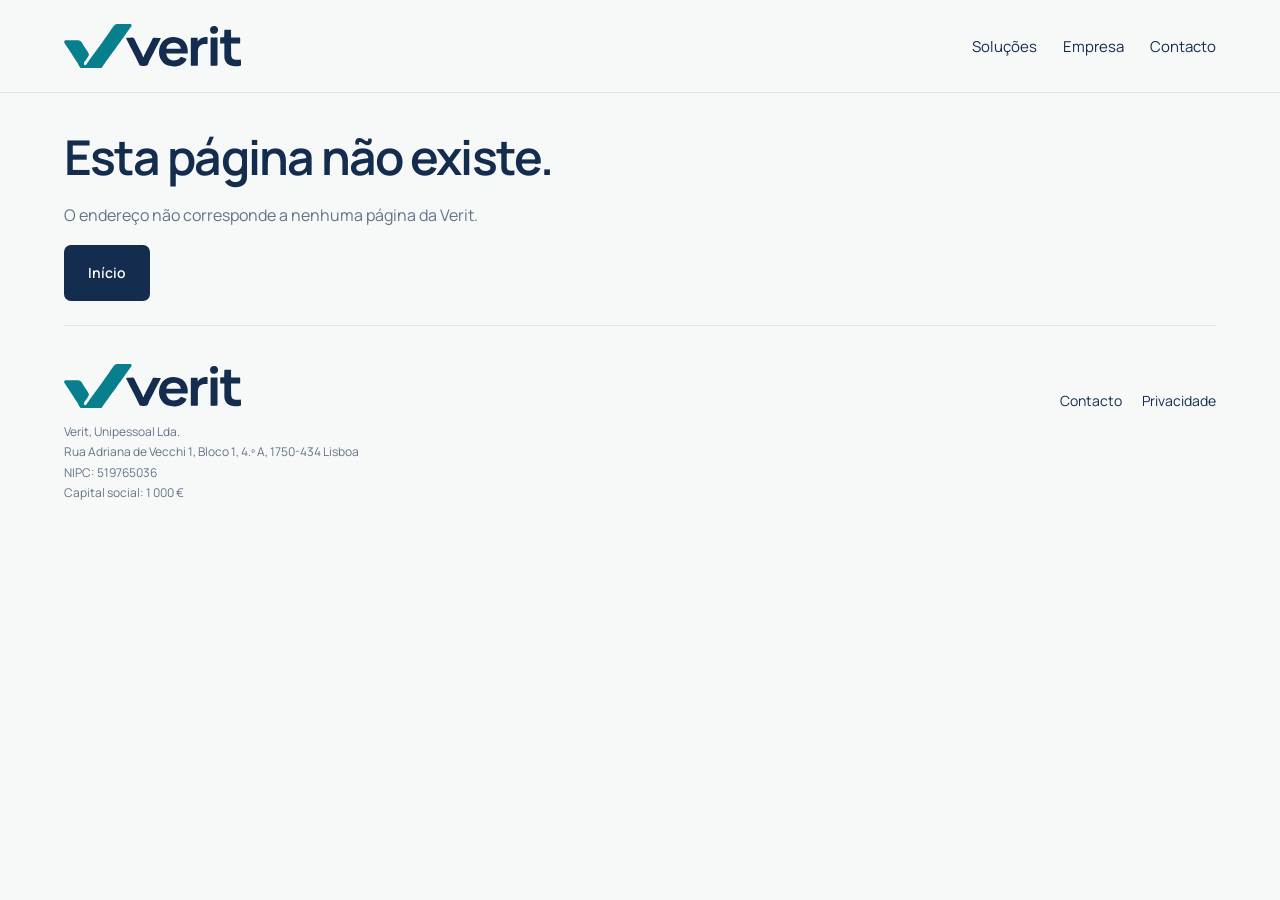
==== 404/index.html @ fc1a677f "Independência: sem «sempre» Co-authored-by: Cursor <cursoragent@cursor.com>" ====
<!DOCTYPE html><html lang="pt-PT"><head><meta charSet="utf-8"/><meta name="viewport" content="width=device-width, initial-scale=1"/><link rel="preload" href="/brand/verit-horizontal.svg" as="image"/><link rel="stylesheet" href="/_next/static/chunks/0a1lt8kpye5p0.css" data-precedence="next"/><link rel="preload" as="script" fetchPriority="low" href="/_next/static/chunks/3hb8srup5625a.js"/><script src="/_next/static/chunks/43xzl1lfhf0kw.js" async=""></script><script src="/_next/static/chunks/3ka5mp7tlshkb.js" async=""></script><script src="/_next/static/chunks/turbopack-2u1d16houkiyo.js" async=""></script><script src="/_next/static/chunks/3rfi-3zkhb03a.js" async=""></script><meta name="robots" content="noindex"/><meta name="theme-color" content="#F7F9F8"/><title>Verit — Informação laboral, analisada com rigor</title><meta name="description" content="A Verit desenvolve software que analisa planeamentos, tempos de trabalho e remunerações à luz das regras aplicáveis, com a referência de cada verificação."/><link rel="icon" href="/icon.svg?icon.2-k_0nrg1xyh2.svg" sizes="any" type="image/svg+xml"/><script src="/_next/static/chunks/0cz1d0mv5g_q7.js" noModule=""></script></head><body><div hidden=""><!--$--><!--/$--></div><a class="skip" href="#conteudo">Saltar para o conteúdo</a><div class="topbar"><div class="wrap"><header class="nav"><a class="logo" href="/" aria-label="Verit início"><img src="/brand/verit-horizontal.svg" alt="" width="795" height="198"/></a><nav class="links" aria-label="Principal"><a href="/aviacao">Soluções</a><a href="/empresa">Empresa</a><a href="/empresa#contacto">Contacto</a></nav></header></div></div><main class="site" id="conteudo" tabindex="-1"><div class="wrap"><div class="page-intro"><h1>Esta página não existe.</h1><p class="muted">O endereço não corresponde a nenhuma página da Verit.</p><p><a class="btn" href="/">Início</a></p></div></div></main><div class="wrap"><footer class="footer"><div class="foottop"><a class="logo" href="/" aria-label="Verit início"><img src="/brand/verit-horizontal.svg" alt="" width="795" height="198"/></a><nav class="footlinks" aria-label="No fim da página"><a href="/empresa#contacto">Contacto</a><a href="/privacidade">Privacidade</a></nav></div><div class="footlegal"><p>Verit, Unipessoal Lda.</p><p>Rua Adriana de Vecchi 1, Bloco 1, 4.º A, 1750-434 Lisboa</p><p>NIPC: 519765036</p><p>Capital social: 1 000 €</p></div></footer></div><!--$--><!--/$--><script id="_R_">(globalThis["TURBOPACK"] || (globalThis["TURBOPACK"] = [])).push({"otherChunks":["static/chunks/3hb8srup5625a.js","static/chunks/43xzl1lfhf0kw.js","static/chunks/3ka5mp7tlshkb.js"],"runtimeModuleIds":[80419]});</script><script src="/_next/static/chunks/3hb8srup5625a.js" async=""></script><script>(self.__next_f=self.__next_f||[]).push([0])</script><script>self.__next_f.push([1,"1:\"$Sreact.fragment\"\n2:\"/_next/static/chunks/3rfi-3zkhb03a.js\"\n3:I[53833,[\"$2\"],\"default\"]\n4:I[28911,[\"$2\"],\"default\"]\nd:\"ViewportBoundary\"\ne:I[75101,[\"$2\"],\"$d\"]\n10:\"MetadataBoundary\"\n11:I[75101,[\"$2\"],\"$10\"]\n12:\"$Sreact.suspense\"\n14:I[36074,[\"$2\"],\"default\",1]\n:HL[\"/_next/static/chunks/0a1lt8kpye5p0.css\",\"style\"]\n:HL[\"/brand/verit-horizontal.svg\",\"image\"]\n6:X\n7:[[\"children\",{\"s\":\"__PAGE__\",\"h\":512,\"d\":{\"r\":[\"$\",\"$1\",\"c\",{\"children\":[[[\"$\",\"a\",null,{\"className\":\"skip\",\"href\":\"#conteudo\",\"children\":\"Saltar para o conteúdo\"}],[\"$\",\"div\",null,{\"className\":\"topbar\",\"children\":[\"$\",\"div\",null,{\"className\":\"wrap\",\"children\":[\"$\",\"header\",null,{\"className\":\"nav\",\"children\":[[\"$\",\"a\",null,{\"className\":\"logo\",\"href\":\"/\",\"aria-label\":\"Verit início\",\"children\":[\"$\",\"img\",null,{\"src\":\"/brand/verit-horizontal.svg\",\"alt\":\"\",\"width\":795,\"height\":198}]}],[\"$\",\"nav\",null,{\"className\":\"links\",\"aria-label\":\"Principal\",\"children\":[[\"$\",\"a\",\"/aviacao\",{\"href\":\"/aviacao\",\"aria-current\":\"$undefined\",\"children\":\"Soluções\"}],[\"$\",\"a\",\"/empresa\",{\"href\":\"/empresa\",\"aria-current\":\"$undefined\",\"children\":\"Empresa\"}],[\"$\",\"a\",\"/empresa#contacto\",{\"href\":\"/empresa#contacto\",\"aria-current\":\"$undefined\",\"children\":\"Contacto\"}]]}]]}]}]}],[\"$\",\"main\",null,{\"className\":\"site\",\"id\":\"conteudo\",\"tabIndex\":-1,\"children\":[\"$\",\"div\",null,{\"className\":\"wrap\",\"children\":[\"$\",\"div\",null,{\"className\":\"page-intro\",\"children\":[[\"$\",\"h1\",null,{\"children\":\"Esta página não existe.\"}],[\"$\",\"p\",null,{\"className\":\"muted\",\"children\":\"O endereço não corresponde a nenhuma página da Verit.\"}],[\"$\",\"p\",null,{\"children\":[\"$\",\"a\",null,{\"className\":\"btn\",\"href\":\"/\",\"children\":\"Início\"}]}]]}]}]}],[\"$\",\"div\",null,{\"className\":\"wrap\",\"children\":[\"$\",\"footer\",null,{\"className\":\"footer\",\"children\":[[\"$\",\"div\",null,{\"className\":\"foottop\",\"children\":[[\"$\",\"a\",null,{\"className\":\"logo\",\"href\":\"/\",\"aria-label\":\"Verit início\",\"children\":[\"$\",\"img\",null,{\"src\":\"/brand/verit-horizontal.svg\",\"alt\":\"\",\"width\":795,\"height\":198}]}],[\"$\",\"nav\",null,{\"className\":\"footlinks\",\"aria-label\":\"No fim da página\",\"children\":[[\"$\",\"a\",\"/empresa#contacto\",{\"href\":\"/empresa#contacto\",\"children\":\"Contacto\"}],[\"$\",\"a\",\"/privacidade\",{\"href\":\"/privacidade\",\"children\":\"Privacidade\"}]]}]]}],[\"$\",\"div\",null,{\"className\":\"footlegal\",\"children\":[\"$L8\",\"$L9\",\"$La\",\"$Lb\"]}]]}]}]],null,\"$Lc\"]}],\"p\":false,\"v\":null}}]]\n5:[[\"children\",{\"s\":\"/_not-found\",\"h\":512,\"d\":{\"r\":[\"$\",\"$1\",\"c\",{\"children\":[null,[\"$\",\"$L3\",null,{\"parallelRouterKey\":\"children\",\"error\":\"$undefined\",\"errorStyles\":\"$undefined\",\"errorScripts\":\"$undefined\",\"template\":[\"$\",\"$L4\",null,{}],\"templateStyles\":\"$undefined\",\"templateScripts\":\"$undefined\",\"notFound\":\"$undefined\",\"forbidden\":\"$undefined\",\"unauthorized\":\"$undefined\"}]]}],\"p\":false,\"v\":\"$6\"},\"c\":\"$Q7\"}]]\n0:{\"P\":null,\"c\":[\"\",\"_not-found\",\"\"],\"q\":\"\",\"i\":false,\"t\":{\"t\":{\"s\":\"\",\"h\":528,\"d\":{\"r\":[\"$\",\"$1\",\"c\",{\"children\":[[[\"$\",\"link\",\"0\",{\"rel\":\"stylesheet\",\"href\":\"/_next/static/chunks/0a1lt8kpye5p0.css\",\"precedence\":\"next\",\"crossOrigin\":\"$undefined\",\"nonce\":\"$undefined\"}],[\"$\",\"script\",\"script-0\",{\"src\":\"/_next/static/chunks/3rfi-3zkhb03a.js\",\"async\":true,\"nonce\":\"$undefined\"}]],[\"$\",\"html\",null,{\"lang\":\"pt-PT\",\"children\":[\"$\",\"body\",null,{\"children\":[\"$\",\"$L3\",null,{\"parallelRouterKey\":\"children\",\"error\":\"$undefined\",\"errorStyles\":\"$undefined\",\"errorScripts\":\"$undefined\",\"template\":[\"$\",\"$L4\",null,{}],\"templateStyles\":\"$undefined\",\"templateScripts\":\"$undefined\",\"notFound\":[[[\"$\",\"a\",null,{\"className\":\"skip\",\"href\":\"#conteudo\",\"children\":\"Saltar para o conteúdo\"}],[\"$\",\"div\",null,{\"className\":\"topbar\",\"children\":[\"$\",\"div\",null,{\"className\":\"wrap\",\"children\":[\"$\",\"header\",null,{\"className\":\"nav\",\"children\":[[\"$\",\"a\",null,{\"className\":\"logo\",\"href\":\"/\",\"aria-label\":\"Verit início\",\"children\":[\"$\",\"img\",null,{\"src\":\"/brand/verit-horizontal.svg\",\"alt\":\"\",\"width\":795,\"height\":198}]}],[\"$\",\"nav\",null,{\"className\":\"links\",\"aria-label\":\"Principal\",\"children\":[[\"$\",\"a\",\"/aviacao\",{\"href\":\"/aviacao\",\"aria-current\":\"$undefined\",\"children\":\"Soluções\"}],[\"$\",\"a\",\"/empresa\",{\"href\":\"/empresa\",\"aria-current\":\"$undefined\",\"children\":\"Empresa\"}],[\"$\",\"a\",\"/empresa#contacto\",{\"href\":\"/empresa#contacto\",\"aria-current\":\"$undefined\",\"children\":\"Contacto\"}]]}]]}]}]}],[\"$\",\"main\",null,{\"className\":\"site\",\"id\":\"conteudo\",\"tabIndex\":-1,\"children\":[\"$\",\"div\",null,{\"className\":\"wrap\",\"children\":[\"$\",\"div\",null,{\"className\":\"page-intro\",\"children\":[[\"$\",\"h1\",null,{\"children\":\"Esta página não existe.\"}],[\"$\",\"p\",null,{\"className\":\"muted\",\"children\":\"O endereço não corresponde a nenhuma página da Verit.\"}],[\"$\",\"p\",null,{\"children\":[\"$\",\"a\",null,{\"className\":\"btn\",\"href\":\"/\",\"children\":\"Início\"}]}]]}]}]}],[\"$\",\"div\",null,{\"className\":\"wrap\",\"children\":[\"$\",\"footer\",null,{\"className\":\"footer\",\"children\":[[\"$\",\"div\",null,{\"className\":\"foottop\",\"children\":[[\"$\",\"a\",null,{\"className\":\"logo\",\"href\":\"/\",\"aria-label\":\"Verit início\",\"children\":[\"$\",\"img\",null,{\"src\":\"/brand/verit-horizontal.svg\",\"alt\":\"\",\"width\":795,\"height\":198}]}],[\"$\",\"nav\",null,{\"className\":\"footlinks\",\"aria-label\":\"No fim da página\",\"children\":[[\"$\",\"a\",\"/empresa#contacto\",{\"href\":\"/empresa#contacto\",\"children\":\"Contacto\"}],[\"$\",\"a\",\"/privacidade\",{\"href\":\"/privacidade\",\"children\":\"Privacidade\"}]]}]]}],[\"$\",\"div\",null,{\"className\":\"footlegal\",\"children\":[[\"$\",\"p\",\"Verit, Unipessoal Lda.\",{\"children\":\"Verit, Unipessoal Lda.\"}],[\"$\",\"p\",\"Rua Adriana de Vecchi 1, Bloco 1, 4.º A, 1750-434 Lisboa\",{\"children\":\"Rua Adriana de Vecchi 1, Bloco 1, 4.º A, 1750-434 Lisboa\"}],[\"$\",\"p\",\"NIPC: 519765036\",{\"children\":\"NIPC: 519765036\"}],[\"$\",\"p\",\"Capital social: 1 000 €\",{\"children\":\"Capital social: 1 000 €\"}]]}]]}]}]],[]],\"forbidden\":\"$undefined\",\"unauthorized\":\"$undefined\"}]}]}]]}],\"p\":false,\"v\":null},\"c\":\"$Q5\"},\"h\":{\"r\":[\"$\",\"$1\",\"h\",{\"children\":[[\"$\",\"meta\",null,{\"name\":\"robots\",\"content\":\"noindex\"}],[\"$\",\"$Le\",null,{\"children\":\"$Lf\"}],[\"$\",\"$L11\",null,{\"children\":[[\"$\",\"div\",null,{\"hidden\":true,\"children\":[\"$\",\"$12\",null,{\"name\":\"Next.Metadata\",\"children\":\"$L13\"}]}],null]}],null]}],\"p\":false,\"v\":null}},\"m\":\"$undefined\",\"G\":[\"$14\",[[\"$\",\"link\",\"0\",{\"rel\":\"stylesheet\",\"href\":\"/_next/static/chunks/0a1lt8kpye5p0.css\",\"precedence\":\"next\",\"crossOrigin\":\"$undefined\",\"nonce\":\"$undefined\"}]]],\"S\":true,\"r\":\"$undefined\",\"s\":\"$undefined\",\"a\":\"$undefined\",\"l\":\"$undefined\",\"p\":\"$undefined\",\"d\":\"$undefined\",\"b\":\"9ZPC-E2TnrSd8UQCEp_gP\"}\n15:I[75101,[\"$2\"],\"OutletBoundary\"]\n6:C\n8:[\"$\",\"p\",\"Verit, Unipessoal Lda.\",{\"children\":\"Verit, Unipessoal Lda.\"}]\n9:[\"$\",\"p\",\"Rua Adriana de Vecchi 1, Bloco 1, 4.º A, 1750-434 Lisboa\",{\"children\":\"Rua Adriana de Vecchi 1, Bloco 1, 4.º A, 1750-434 Lisboa\"}]\na:[\"$\",\"p\",\"NIPC: 519765036\",{\"children\":\"NIPC: 519765036\"}]\nb:[\"$\",\"p\",\"Capital social: 1 000 €\",{\"children\":\"Capital social: 1 000 €\"}]\nc:[\"$\",\"$L15\",null,{\"children\":[\"$\",\"$12\",null,{\"name\":\"Next.MetadataOutlet\",\"children\":\"$@16\"}]}]\nf:[[\"$\",\"meta\",\"0\",{\"charSet\":\"utf-8\"}],[\"$\",\"meta\",\"1\",{\"name\":\"viewport\",\"content\":\"width=device-width, initial-scale=1\"}],[\"$\",\"meta\",\"2\",{\"name\":\"theme-color\",\"content\":\"#F7F9F8\"}]]\n17:I[92898,[\"$2\"],\"IconMark\"]\n13:[[\"$\",\"title\",\"0\",{\"children\":\"Verit — Informação laboral, analisada com rigor\"}],[\"$\",\"meta\",\"1\",{\"name\":\"description\",\"content\":\"A Verit desenvolve software que analisa planeamentos, tempos de trabalho e remunerações à luz das regras aplicáveis, com a referência de cada verificação.\"}],[\"$\",\"link\",\"2\",{\"rel\":\"icon\",\"href\":\"/icon.svg?icon.2-k_0nrg1xyh2.svg\",\"sizes\":\"any\",\"type\":\"image/svg+xml\"}],[\"$\",\"$L17\",\"3\",{}]]\n16:null\n"])</script></body></html>
---- _next/static/chunks/0a1lt8kpye5p0.css ----
@font-face{font-family:Manrope;src:url(/fonts/Manrope-Variable.ttf)format("truetype");font-weight:200 800;font-display:swap}:root{--navy:#142d4e;--teal:#087f8c;--paper:#f7f9f8;--mint:#ddf3eb;--line:#dce4e7;--muted:#637386}*{box-sizing:border-box}html{scroll-behavior:smooth;--lightningcss-light:initial;--lightningcss-dark: ;color-scheme:light;overflow-x:clip}body{background:var(--paper);width:100%;max-width:100%;color:var(--navy);font-synthesis:none;-webkit-font-smoothing:antialiased;margin:0;font-family:Manrope,Arial,Helvetica,sans-serif;overflow-x:clip}button,input,select{font:inherit}a{color:inherit;text-decoration:none}button,a,input,select{outline-offset:5px}button{cursor:pointer}button:focus-visible,a:focus-visible{outline:3px solid var(--teal)}.wrap{max-width:1240px;margin:auto;padding:0 44px}.nav{border-bottom:1px solid var(--line);justify-content:space-between;align-items:center;gap:24px;height:92px;display:flex}.logo{align-items:center;gap:7px;min-width:0;max-width:180px;line-height:0;display:inline-flex}.logo img{width:177px;max-width:100%;height:44px;display:block}.links{flex-wrap:wrap;align-items:center;gap:26px;font-size:13px;display:flex}.links a{align-items:center;min-height:44px;display:inline-flex}.btn{background:var(--teal);color:#fff;border:1px solid #0000;border-radius:7px;justify-content:center;align-items:center;gap:16px;padding:15px 23px;font-size:14px;font-weight:600;display:inline-flex}h1{letter-spacing:-5px;margin:27px 0;font-size:clamp(52px,6.8vw,88px);font-weight:650;line-height:1.01}h2{letter-spacing:-2px;margin:18px 0 25px;font-size:clamp(33px,4vw,52px);line-height:1.1}h3{letter-spacing:-.6px;font-size:23px}p{font-size:16px;line-height:1.7}.muted{color:var(--muted)}.hero{grid-template-columns:1.05fr 1fr;align-items:center;gap:64px;padding:76px 0 70px;display:grid}.hero p{max-width:470px;font-size:18px}.hero h1 em{color:var(--teal);font-style:normal}.small{font-size:12px;line-height:1.6}.hero-art{background:#e6eeed;border-radius:16px;justify-content:center;align-items:center;min-height:0;padding:36px 28px;display:flex;position:relative;overflow:hidden}.hero-mark{min-height:440px}.hero-mark .giant-v{opacity:1;width:100%;left:0;right:0}.giant-v{opacity:.9;pointer-events:none;background:#b8dcd7;width:86%;height:100%;position:absolute;top:0;right:-6%;-webkit-mask-image:url(/brand/verit-v.svg);mask-image:url(/brand/verit-v.svg);-webkit-mask-position:50%;mask-position:50%;-webkit-mask-size:contain;mask-size:contain;-webkit-mask-repeat:no-repeat;mask-repeat:no-repeat;-webkit-mask-source-type:alpha;mask-mode:alpha}.analysis-card{background:#fff;border-radius:14px;width:100%;padding:26px;position:relative;box-shadow:0 22px 45px #142d4e14}.hero .analysis-card p{max-width:none;font-size:16px}.hero .analysis-card p.small{font-size:12px}.row{justify-content:space-between;align-items:center;gap:16px;display:flex}.tag{background:var(--mint);color:#17604e;border-radius:5px;padding:7px 9px;font-size:11px;display:inline-flex}.tag.neutral{color:var(--muted);background:#eef1f6}section{padding:86px 0}section p{max-width:42rem}section p a{color:var(--teal);text-underline-offset:3px;text-decoration:underline}section h3{margin:48px 0 12px}.analysis-card.example{max-width:34rem;margin:28px 0 8px}.rules{border-top:1px solid var(--line);max-width:46rem;margin:8px 0 0;padding:0;list-style:none}.rules li{border-bottom:1px solid var(--line);flex-wrap:wrap;justify-content:space-between;align-items:baseline;gap:12px 24px;padding:14px 0;font-size:15px;line-height:1.5;display:flex}.rules li span:first-child{flex:1}.rules li .clause{color:var(--teal);white-space:nowrap;font-weight:700}.footer{border-top:1px solid var(--line);padding:38px 0}.footer p{max-width:22rem}.footlegal{margin-top:14px}.footer .footlegal p{max-width:none;color:var(--muted);margin:0;font-size:12px;line-height:1.7}.foottop{justify-content:space-between;align-items:flex-end;gap:20px;display:flex}.footlinks{flex-wrap:wrap;justify-content:flex-end;gap:20px;font-size:14px;line-height:1;display:flex}.footlinks a{align-items:flex-end;min-height:44px;display:inline-flex}.page-intro{max-width:800px;padding:64px 0 26px}.page-intro h1{font-size:64px}@media (max-width:900px){.wrap{padding:0 23px}.links{justify-content:flex-end;gap:14px}.hero{grid-template-columns:1fr;gap:30px;padding-top:46px}h1{letter-spacing:-3px}.hero-art{min-height:0}.page-intro h1{font-size:50px}section{padding:54px 0}.nav{flex-wrap:wrap;height:auto;min-height:78px;padding-block:12px}.logo img{width:137px;height:34px}}.skip{color:var(--navy);z-index:20;background:#fff;border-radius:7px;padding:10px 14px;font-weight:650;position:absolute;top:0;left:16px;transform:translateY(-120%)}.skip:focus{top:12px;transform:none}.topbar{z-index:5;background:var(--paper);border-bottom:1px solid var(--line);position:sticky;top:0}.topbar .nav{border-bottom:0}.topbar .logo{min-height:44px}.topbar .links{font-size:15px}.links a:hover,.footlinks a:hover{text-underline-offset:4px;text-decoration:underline}.site>section{padding:72px 0}.site>.hero-band{padding:0}.site>.band-close{padding:56px 0 64px}.band-white{box-shadow:inset 0 1px 0 var(--line), inset 0 -1px 0 var(--line);background:#fff}.band-tint{background:#e6eeed}.site h1,.site h2{text-wrap:wrap}.site h1{letter-spacing:-.04em;margin:0 0 20px;font-size:clamp(40px,4.6vw,64px);line-height:1.02}.site h2{letter-spacing:-.03em;margin:0 0 16px;font-size:clamp(28px,3vw,36px);line-height:1.2}.site .page-intro{max-width:46rem;padding:40px 0 8px}.site .page-intro h1{font-size:clamp(36px,4vw,48px)}.site>.hero-band+section{padding-top:40px}.site .hero h2{letter-spacing:-.6px;margin:0 0 12px;font-size:26px;line-height:1.25}.site .hero{gap:48px;padding:52px 0 64px}.hero>*{min-width:0}.independence{border-left:3px solid var(--teal);margin-top:22px;padding-left:14px;font-weight:650}.hero p.solutions{letter-spacing:-.2px;font-size:20px;font-weight:650;line-height:1.45}.lede{max-width:40rem;margin-top:0;font-size:18px;line-height:1.6}.hero-art .phone{z-index:1;width:min(262px,78%);position:relative}.phone{margin:0}.phone-frame{background:#161f28;border:3px solid #161f28;border-radius:36px;padding:8px;box-shadow:0 12px 28px #142d4e24}.phone-screen{aspect-ratio:1206/2622;background:#d7e1df;border-radius:28px;position:relative;overflow:hidden}.phone-screen img{object-fit:cover;object-position:top center;color:#0000;width:100%;height:100%;position:absolute;inset:0}.phone figcaption{text-align:center;color:var(--navy);margin-top:12px;font-size:14px;line-height:1.45}.gallery{contain:inline-size;grid-template-columns:repeat(2,minmax(0,280px));justify-content:center;align-items:start;gap:48px;min-width:0;max-width:100%;margin:0 0 32px;display:grid}.gallery .phone{width:min(230px,100%);margin-inline:auto}.gallery .phone-frame{border-radius:32px;padding:7px}.gallery .phone-screen{border-radius:25px}.gallery:focus-visible{outline:3px solid var(--teal);outline-offset:4px}.split{grid-template-columns:1fr 1fr;align-items:start;gap:18px;display:grid}.card{border:1px solid var(--line);background:#fff;border-radius:12px;padding:22px 24px 24px}.site .card h3{margin:0 0 10px}.card p:last-child,.card ul:last-child{margin-bottom:0}.sector-card{grid-template-columns:minmax(0,1fr) minmax(220px,.8fr);align-items:center;gap:28px;max-width:860px;padding:28px;display:grid}.sector-card h3{letter-spacing:-.8px;font-size:32px}.sector-card p{max-width:none;margin:0}.aviation-link{background:var(--navy);color:#fff;letter-spacing:-.8px;border-radius:12px;justify-content:space-between;align-items:center;gap:16px;min-height:132px;padding:24px 26px;font-size:32px;font-weight:650;line-height:1.1;display:flex}.aviation-link:after{content:"";border-top:2px solid;border-right:2px solid;flex:none;width:11px;height:11px;transform:rotate(45deg)}.aviation-link:hover{background:var(--teal);color:#fff}.site .sector-future{max-width:38rem;margin:26px 0 0;font-size:18px;line-height:1.55}.band-close h2{letter-spacing:-.8px;margin:0 0 12px;font-size:28px;line-height:1.15}.rule-tags{flex-wrap:wrap;gap:8px;margin:4px 0 16px;padding:0;list-style:none;display:flex}.rule-tags li{max-width:100%;margin:0}.rule-tags .tag{white-space:normal;text-align:left;max-width:100%;padding:8px 10px;font-size:13px;line-height:1.35;display:inline-block}.org-layout{grid-template-columns:minmax(0,5fr) minmax(0,6fr);align-items:start;gap:28px;display:grid}.org-copy p{margin:0 0 14px}.opening{letter-spacing:-.5px;color:var(--navy);margin-bottom:18px;font-size:clamp(24px,2.2vw,30px);font-weight:650;line-height:1.28}.org-blocks{grid-template-columns:1fr 1fr;gap:16px;margin-top:22px;display:grid}.org-contact{max-width:880px;margin-top:22px}.org-contact p{max-width:none}.show-list{margin:0;padding:0 0 0 1.15rem}.show-list li{margin:0 0 8px;line-height:1.5}.show-list li:last-child{margin-bottom:0}.panel{border:1px solid var(--line);background:#fff;border-radius:16px;margin:0;padding:20px 20px 14px;box-shadow:0 18px 44px #142d4e14}.flag{margin:0;padding:8px 12px;font-size:13px;font-weight:700}.panel-title{letter-spacing:-.3px;margin:14px 0 0;font-size:18px;font-weight:700;line-height:1.3}.meters{grid-template-columns:repeat(3,minmax(0,1fr));gap:8px;margin:16px 0;padding:0;list-style:none;display:grid}.meters li{background:var(--paper);border-radius:10px;min-width:0;padding:10px 10px 12px}.meters strong{letter-spacing:-1px;font-variant-numeric:tabular-nums;font-size:26px;font-weight:650;line-height:1.1;display:block}.meters span{color:var(--muted);margin-top:4px;font-size:12px;line-height:1.35;display:block}.deviation-total{background:var(--mint);border-radius:10px;align-items:baseline;gap:10px;margin:0 0 14px;padding:12px 14px;display:flex}.deviation-total strong{letter-spacing:-1.2px;color:var(--teal);font-variant-numeric:tabular-nums;font-size:36px;font-weight:700;line-height:1}.deviation-total span{color:#17604e;font-size:15px;font-weight:650}.table-scroll{overflow-x:auto}.table-scroll:focus-visible{outline:3px solid var(--teal);outline-offset:3px}.org-table{border-collapse:collapse;width:100%}.org-table th,.org-table td{text-align:left;vertical-align:middle;border-bottom:1px solid var(--line);padding:9px 12px 9px 0;font-size:14px;font-weight:500;line-height:1.35}.org-table thead th{color:var(--muted);padding-top:0;font-size:12px;font-weight:700}.org-table th[scope=row]{white-space:nowrap;color:var(--navy);font-weight:700}.org-table .c-rule{font-weight:650}.count{align-items:center;gap:8px;min-width:6.5rem;display:flex}.count b{font-variant-numeric:tabular-nums;min-width:1.4rem;font-weight:700}.track{background:#e5f2ee;border-radius:99px;flex:1;min-width:36px;height:6px}.bar{background:var(--teal);opacity:.55;border-radius:99px;height:100%;display:block}.cell-label{display:none}.panel-note{border-top:1px solid var(--line);color:var(--muted);margin:12px 0 0;padding-top:12px;font-size:12px;line-height:1.5}.sr-only{clip-path:inset(50%);white-space:nowrap;border:0;width:1px;height:1px;margin:-1px;padding:0;position:absolute;overflow:hidden}@media (max-width:900px){.site>section{padding:48px 0}.site>.band-close{padding:40px 0 48px}.site .hero{padding-top:36px}.hero-art .phone{width:min(230px,70%)}.site h1{letter-spacing:-.03em;font-size:36px}.topbar .logo img{width:177px;height:44px}.org-layout,.sector-card{grid-template-columns:1fr}.sector-card{max-width:none;padding:22px}.aviation-link{min-height:76px;font-size:26px}.hero-mark{width:168px;height:168px;min-height:168px;margin-inline:auto;padding:16px}.site,.site [id]{scroll-margin-top:140px}}@media (min-width:901px){.site,.site [id]{scroll-margin-top:108px}}@media (max-width:720px){.gallery{scroll-snap-type:x mandatory;overscroll-behavior-x:contain;scrollbar-width:none;contain:none;grid-template-columns:none;grid-auto-columns:min(78%,260px);grid-auto-flow:column;justify-content:start;gap:18px;max-width:none;margin:22px -23px 28px;padding:4px 23px 20px;scroll-padding-inline:23px;overflow-x:auto}.gallery::-webkit-scrollbar{display:none}.gallery .phone{scroll-snap-align:start;width:100%}.org-blocks,.card-grid,.data-grid,.split{grid-template-columns:1fr}.legal-rows div{grid-template-columns:1fr;gap:2px}.topbar .nav{align-items:flex-start}.topbar .links{flex:100%;justify-content:flex-start;min-width:0}.topbar .logo img{width:137px;height:34px}.meters{grid-template-columns:repeat(3,minmax(0,1fr))}.report .report-meters{grid-template-columns:repeat(2,minmax(0,1fr))}.org-table thead{clip-path:inset(50%);white-space:nowrap;border:0;width:1px;height:1px;margin:-1px;padding:0;position:absolute;overflow:hidden}.org-table tr{border-bottom:1px solid var(--line);grid-template-columns:minmax(0,1fr) auto;grid-template-areas:"rule count""clause count""amount amount";gap:2px 12px;padding:12px 0;display:grid}.org-table th,.org-table td{border:0;width:auto;padding:0;display:block}.org-table .c-clause{color:var(--muted);white-space:normal;grid-area:clause;font-size:12px;font-weight:650}.org-table .c-rule{grid-area:rule}.org-table .c-count{grid-area:count;align-self:center}.org-table .c-amount{color:var(--muted);grid-area:amount;margin-top:2px;font-size:13px}.cell-label{display:none}.count{min-width:0}.track{flex:none;width:52px}}.site:focus{outline:none}.links a[aria-current=page]{color:var(--teal);font-weight:650}.more{min-height:44px;color:var(--teal);align-items:center;gap:10px;font-weight:650;display:inline-flex}section p a.more{text-decoration:none}.more:after{content:"";border-top:2px solid;border-right:2px solid;flex:none;width:8px;height:8px;transform:rotate(45deg)}.more-down:after{transform:translateY(-2px)rotate(135deg)}.more:hover{text-underline-offset:4px;text-decoration:underline}.jump-links{gap:2px;margin:18px 0 0;padding:0;list-style:none;display:grid}.site .hero a.destination{border:1px solid var(--navy);color:var(--navy);background:#fff;border-radius:8px;margin-top:8px;padding:10px 16px;text-decoration:none}.site .hero a.destination:hover{background:var(--navy);color:#fff;text-decoration:none}.site section p a{color:var(--navy)}.topbar .links a[aria-current=page]{color:var(--navy);text-decoration:underline;-webkit-text-decoration-color:var(--teal);text-decoration-color:var(--teal);text-underline-offset:6px;font-weight:700;text-decoration-thickness:2px}.audience-jumps{flex-wrap:wrap;gap:10px;margin:22px 0 0;padding:0;list-style:none;display:flex}.jump{border-radius:8px;justify-content:space-between;align-items:center;gap:12px;min-height:48px;padding:10px 14px;font-size:15px;font-weight:650;line-height:1.3;text-decoration:none;display:inline-flex}.jump:after{content:"";border-top:2px solid;border-right:2px solid;flex:none;width:8px;height:8px;transform:translateY(-1px)rotate(135deg)}.jump-crew{color:var(--navy);border:1px solid var(--line);background:#fff;box-shadow:inset 3px 0 #17604e}.jump-crew:hover{background:var(--paper)}.jump-org{background:var(--navy);color:#fff;border:1px solid var(--navy)}.jump-org:hover{color:#fff;background:#1c3f68}.jump-org:focus-visible{outline-color:#fff}.solution-primary{border-color:var(--navy)}.solution-next{background:var(--paper)}.card-lead{font-size:17px;font-weight:650;line-height:1.5}.solution-card{padding:26px 28px 18px}.principles{grid-template-columns:repeat(3,minmax(0,1fr));gap:16px;margin:8px 0 20px;padding:0;list-style:none;display:grid}.principles li{border-top:3px solid var(--teal);background:#fff;border-radius:14px;padding:20px 22px}.site .principles h3{margin:0 0 8px;font-size:19px}.principles p{margin:0;font-size:15px;line-height:1.6}.audience-label{background:var(--mint);color:#17604e;letter-spacing:.01em;border-radius:5px;margin:0 0 18px;padding:8px 12px;font-size:14px;font-weight:700;line-height:1.35;display:inline-flex}.site>.audience{padding:80px 0 88px}.audience-crew{box-shadow:inset 0 -1px 0 var(--line);background:#fff;border-top:4px solid #17604e}.audience-org{background:var(--navy);color:#fff;border-top:4px solid #d7ebe4}.audience-org .card,.audience-org .report{color:var(--navy)}.audience-intro{max-width:46rem;margin:0 0 32px;font-size:18px;line-height:1.65}.audience-org .audience-intro{color:#e6eeed}.steps{counter-reset:step;grid-template-columns:repeat(3,minmax(0,1fr));gap:18px;margin:8px 0 28px;padding:0;list-style:none;display:grid}.steps li{counter-increment:step;border-top:1px solid var(--line);padding-top:18px}.steps li:before{content:counter(step);background:var(--mint);color:#17604e;border-radius:99px;justify-content:center;align-items:center;width:30px;height:30px;font-size:14px;font-weight:700;display:inline-flex}.site .steps h3{margin:12px 0 8px;font-size:20px}.steps p{margin:0;font-size:15px;line-height:1.65}.example-result{background:#fbf6ee;border-left:3px solid #8a5200;border-radius:0 10px 10px 0;max-width:34rem;margin:0 0 22px;padding:12px 16px}.example-result p{margin:0;font-size:14px;line-height:1.6}.example-result .example-result-label{color:#8a5200;margin-bottom:4px;font-size:13px;font-weight:700}.offline-card{max-width:34rem}.status-line{color:var(--muted);margin:24px 0 0;font-size:15px}.status-line a{align-items:center;min-height:44px;display:inline-flex}.report{background:#fff;border:1px solid #c5d0d6;border-radius:12px;max-width:880px;margin:0;overflow:hidden;box-shadow:0 18px 40px #0000002e}.report p{max-width:none}.report-banner{color:#8a5200;letter-spacing:.01em;background:#f6ead6;border-bottom:1px solid #e2d0b4;width:100%;max-width:none;margin:0;padding:12px 20px;font-size:15px;font-weight:700;line-height:1.35}.report-body{padding:20px 24px 16px}.report-head{margin:0 0 16px}.report-org{letter-spacing:-.5px;margin:0;font-size:24px;font-weight:700;line-height:1.2}.report-meta{color:var(--muted);flex-wrap:wrap;gap:4px 16px;margin:4px 0 0;font-size:14px;font-weight:600;display:flex}.report-meters{grid-template-columns:repeat(4,minmax(0,1fr))}.report .deviation-total span em{font-size:13px;font-style:normal;font-weight:600;display:block}.report-block{border-top:1px solid var(--line);margin-top:18px;padding:16px 0 0}.site .report h3{letter-spacing:-.2px;margin:0 0 10px;font-size:16px;font-weight:700}.report-chart{grid-template-columns:repeat(6,minmax(0,1fr));align-items:end;gap:10px;margin:8px 0 0;padding:0;list-style:none;display:grid}.report-chart li{grid-template-rows:auto 120px auto;justify-items:center;gap:6px;min-width:0;display:grid}.report-chart-value{font-variant-numeric:tabular-nums;font-size:13px;font-weight:700}.report-chart-column{border-bottom:1px solid var(--line);align-items:flex-end;width:100%;max-width:44px;height:100%;display:flex}.report-chart-bar{background:var(--teal);border-radius:6px 6px 0 0;width:100%}.report-chart{background:var(--paper);border-radius:10px;margin:0;padding:14px 10px 12px}.report .meters li{border:1px solid var(--line);background:var(--paper)}.report .org-table thead th{color:#586c80}.report .bar{opacity:1}.report-chart-month{color:var(--muted);font-size:12px}.report-quarter{gap:10px;margin:0;display:grid}.report-quarter dt{font-size:13px;font-weight:700}.report-quarter dd{margin:2px 0 0;font-size:15px;line-height:1.6}.card-grid{grid-template-columns:repeat(3,minmax(0,1fr));gap:16px;margin:20px 0 28px;display:grid}.data-grid{grid-template-columns:repeat(2,minmax(0,1fr));gap:16px;margin:20px 0 16px;display:grid}.data-rows{margin:0}.data-rows div{border-top:1px solid var(--line);padding:10px 0}.data-rows dt{color:var(--muted);font-size:12px;font-weight:700}.data-rows dd{margin:2px 0 0;font-size:15px;line-height:1.55}.data-after{border-top:1px solid var(--line);margin:4px 0 0;padding-top:10px;font-size:14px;font-weight:650}.account-card{margin-bottom:20px}.account-card .data-rows{max-width:42rem}.plain-list{max-width:42rem;margin:0 0 16px;padding:0 0 0 1.2rem}.plain-list li{margin:0 0 6px;line-height:1.6}.principle-list{max-width:42rem;margin:18px 0 0;padding:0;list-style:none}.principle-list li{border-bottom:1px solid var(--line);padding:12px 0;line-height:1.6}.legal-rows{border-top:1px solid var(--line);max-width:42rem;margin:0}.legal-rows div{border-bottom:1px solid var(--line);grid-template-columns:10rem minmax(0,1fr);gap:16px;padding:12px 0;display:grid}.legal-rows dt{font-weight:700}.legal-rows dd{margin:0}.contact-address{font-size:22px}.site .contact-address a{text-underline-offset:5px;align-items:center;min-height:48px;display:inline-flex}.site .btn{background:var(--navy);color:#fff;min-height:48px;text-decoration:none}.site .btn:hover{color:#fff;background:#1c3f68}.site .data-rows dt,.report .report-meta,.report-chart-month{color:#586c80}@media (max-width:1100px){.principles{grid-template-columns:repeat(2,minmax(0,1fr))}}@media (min-width:721px) and (max-width:900px){.site h1{font-size:44px}.site,.site [id]{scroll-margin-top:108px}}@media (max-width:720px){.principles{grid-template-columns:1fr}.site .hero a.destination{justify-content:space-between;width:100%;display:flex}.audience-jumps{display:grid}.audience-jumps .jump{width:100%}}@media (max-width:900px){.steps{grid-template-columns:1fr}.site>.audience{padding:52px 0 60px}.report-meters{grid-template-columns:repeat(2,minmax(0,1fr))}.report-body{padding:16px 16px 12px}.report-chart{gap:6px}}@media (prefers-reduced-motion:reduce){html{scroll-behavior:auto}}
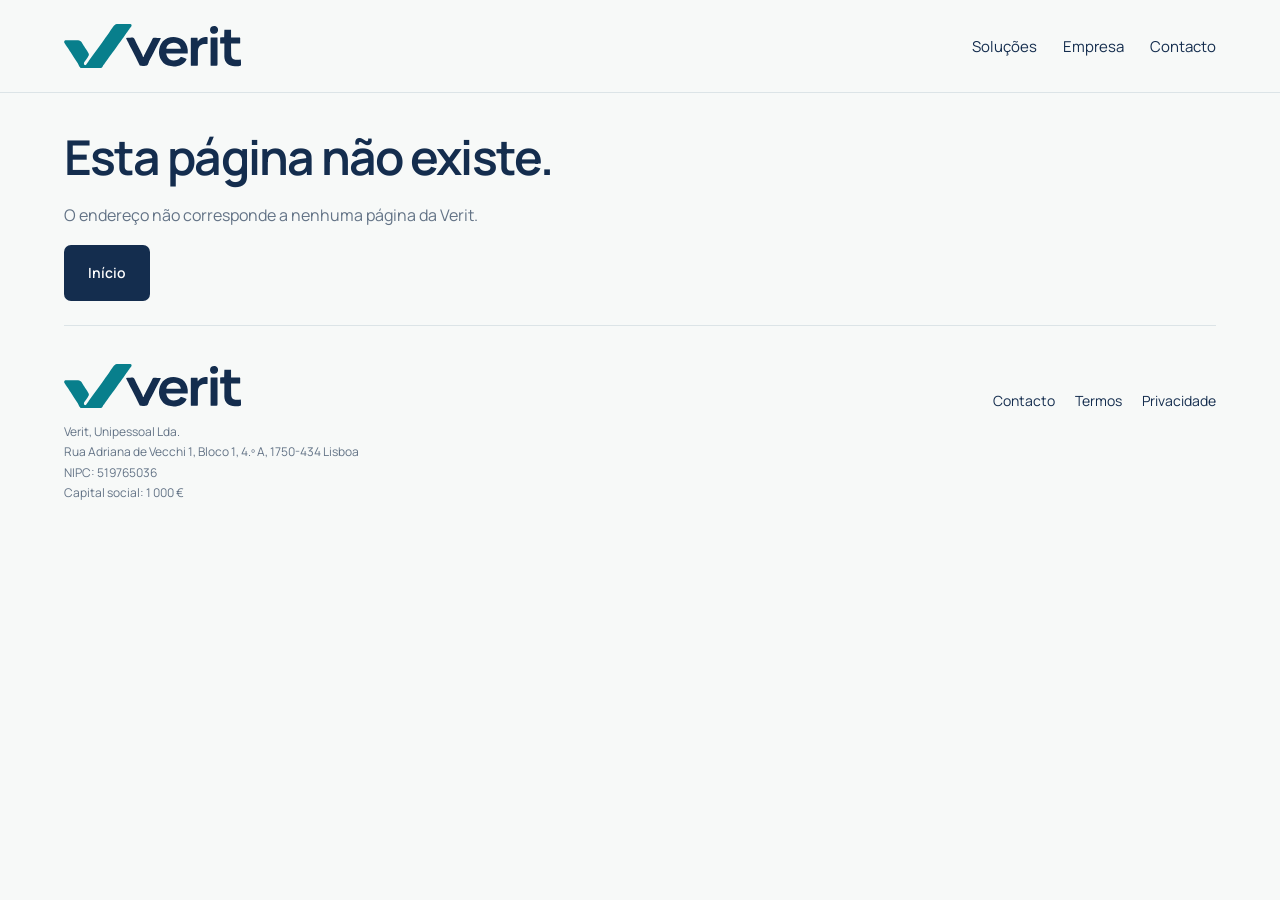
==== commit da885ed4: "Termos e Condições e Privacidade actualizada Co-authored-by: Cursor <cursoragent@cursor.com>" ====
--- a/404/index.html
+++ b/404/index.html
@@ -1 +1 @@
-<!DOCTYPE html><html lang="pt-PT"><head><meta charSet="utf-8"/><meta name="viewport" content="width=device-width, initial-scale=1"/><link rel="preload" href="/brand/verit-horizontal.svg" as="image"/><link rel="stylesheet" href="/_next/static/chunks/0a1lt8kpye5p0.css" data-precedence="next"/><link rel="preload" as="script" fetchPriority="low" href="/_next/static/chunks/3hb8srup5625a.js"/><script src="/_next/static/chunks/43xzl1lfhf0kw.js" async=""></script><script src="/_next/static/chunks/3ka5mp7tlshkb.js" async=""></script><script src="/_next/static/chunks/turbopack-2u1d16houkiyo.js" async=""></script><script src="/_next/static/chunks/3rfi-3zkhb03a.js" async=""></script><meta name="robots" content="noindex"/><meta name="theme-color" content="#F7F9F8"/><title>Verit — Informação laboral, analisada com rigor</title><meta name="description" content="A Verit desenvolve software que analisa planeamentos, tempos de trabalho e remunerações à luz das regras aplicáveis, com a referência de cada verificação."/><link rel="icon" href="/icon.svg?icon.2-k_0nrg1xyh2.svg" sizes="any" type="image/svg+xml"/><script src="/_next/static/chunks/0cz1d0mv5g_q7.js" noModule=""></script></head><body><div hidden=""><!--$--><!--/$--></div><a class="skip" href="#conteudo">Saltar para o conteúdo</a><div class="topbar"><div class="wrap"><header class="nav"><a class="logo" href="/" aria-label="Verit início"><img src="/brand/verit-horizontal.svg" alt="" width="795" height="198"/></a><nav class="links" aria-label="Principal"><a href="/aviacao">Soluções</a><a href="/empresa">Empresa</a><a href="/empresa#contacto">Contacto</a></nav></header></div></div><main class="site" id="conteudo" tabindex="-1"><div class="wrap"><div class="page-intro"><h1>Esta página não existe.</h1><p class="muted">O endereço não corresponde a nenhuma página da Verit.</p><p><a class="btn" href="/">Início</a></p></div></div></main><div class="wrap"><footer class="footer"><div class="foottop"><a class="logo" href="/" aria-label="Verit início"><img src="/brand/verit-horizontal.svg" alt="" width="795" height="198"/></a><nav class="footlinks" aria-label="No fim da página"><a href="/empresa#contacto">Contacto</a><a href="/privacidade">Privacidade</a></nav></div><div class="footlegal"><p>Verit, Unipessoal Lda.</p><p>Rua Adriana de Vecchi 1, Bloco 1, 4.º A, 1750-434 Lisboa</p><p>NIPC: 519765036</p><p>Capital social: 1 000 €</p></div></footer></div><!--$--><!--/$--><script id="_R_">(globalThis["TURBOPACK"] || (globalThis["TURBOPACK"] = [])).push({"otherChunks":["static/chunks/3hb8srup5625a.js","static/chunks/43xzl1lfhf0kw.js","static/chunks/3ka5mp7tlshkb.js"],"runtimeModuleIds":[80419]});</script><script src="/_next/static/chunks/3hb8srup5625a.js" async=""></script><script>(self.__next_f=self.__next_f||[]).push([0])</script><script>self.__next_f.push([1,"1:\"$Sreact.fragment\"\n2:\"/_next/static/chunks/3rfi-3zkhb03a.js\"\n3:I[53833,[\"$2\"],\"default\"]\n4:I[28911,[\"$2\"],\"default\"]\nd:\"ViewportBoundary\"\ne:I[75101,[\"$2\"],\"$d\"]\n10:\"MetadataBoundary\"\n11:I[75101,[\"$2\"],\"$10\"]\n12:\"$Sreact.suspense\"\n14:I[36074,[\"$2\"],\"default\",1]\n:HL[\"/_next/static/chunks/0a1lt8kpye5p0.css\",\"style\"]\n:HL[\"/brand/verit-horizontal.svg\",\"image\"]\n6:X\n7:[[\"children\",{\"s\":\"__PAGE__\",\"h\":512,\"d\":{\"r\":[\"$\",\"$1\",\"c\",{\"children\":[[[\"$\",\"a\",null,{\"className\":\"skip\",\"href\":\"#conteudo\",\"children\":\"Saltar para o conteúdo\"}],[\"$\",\"div\",null,{\"className\":\"topbar\",\"children\":[\"$\",\"div\",null,{\"className\":\"wrap\",\"children\":[\"$\",\"header\",null,{\"className\":\"nav\",\"children\":[[\"$\",\"a\",null,{\"className\":\"logo\",\"href\":\"/\",\"aria-label\":\"Verit início\",\"children\":[\"$\",\"img\",null,{\"src\":\"/brand/verit-horizontal.svg\",\"alt\":\"\",\"width\":795,\"height\":198}]}],[\"$\",\"nav\",null,{\"className\":\"links\",\"aria-label\":\"Principal\",\"children\":[[\"$\",\"a\",\"/aviacao\",{\"href\":\"/aviacao\",\"aria-current\":\"$undefined\",\"children\":\"Soluções\"}],[\"$\",\"a\",\"/empresa\",{\"href\":\"/empresa\",\"aria-current\":\"$undefined\",\"children\":\"Empresa\"}],[\"$\",\"a\",\"/empresa#contacto\",{\"href\":\"/empresa#contacto\",\"aria-current\":\"$undefined\",\"children\":\"Contacto\"}]]}]]}]}]}],[\"$\",\"main\",null,{\"className\":\"site\",\"id\":\"conteudo\",\"tabIndex\":-1,\"children\":[\"$\",\"div\",null,{\"className\":\"wrap\",\"children\":[\"$\",\"div\",null,{\"className\":\"page-intro\",\"children\":[[\"$\",\"h1\",null,{\"children\":\"Esta página não existe.\"}],[\"$\",\"p\",null,{\"className\":\"muted\",\"children\":\"O endereço não corresponde a nenhuma página da Verit.\"}],[\"$\",\"p\",null,{\"children\":[\"$\",\"a\",null,{\"className\":\"btn\",\"href\":\"/\",\"children\":\"Início\"}]}]]}]}]}],[\"$\",\"div\",null,{\"className\":\"wrap\",\"children\":[\"$\",\"footer\",null,{\"className\":\"footer\",\"children\":[[\"$\",\"div\",null,{\"className\":\"foottop\",\"children\":[[\"$\",\"a\",null,{\"className\":\"logo\",\"href\":\"/\",\"aria-label\":\"Verit início\",\"children\":[\"$\",\"img\",null,{\"src\":\"/brand/verit-horizontal.svg\",\"alt\":\"\",\"width\":795,\"height\":198}]}],[\"$\",\"nav\",null,{\"className\":\"footlinks\",\"aria-label\":\"No fim da página\",\"children\":[[\"$\",\"a\",\"/empresa#contacto\",{\"href\":\"/empresa#contacto\",\"children\":\"Contacto\"}],[\"$\",\"a\",\"/privacidade\",{\"href\":\"/privacidade\",\"children\":\"Privacidade\"}]]}]]}],[\"$\",\"div\",null,{\"className\":\"footlegal\",\"children\":[\"$L8\",\"$L9\",\"$La\",\"$Lb\"]}]]}]}]],null,\"$Lc\"]}],\"p\":false,\"v\":null}}]]\n5:[[\"children\",{\"s\":\"/_not-found\",\"h\":512,\"d\":{\"r\":[\"$\",\"$1\",\"c\",{\"children\":[null,[\"$\",\"$L3\",null,{\"parallelRouterKey\":\"children\",\"error\":\"$undefined\",\"errorStyles\":\"$undefined\",\"errorScripts\":\"$undefined\",\"template\":[\"$\",\"$L4\",null,{}],\"templateStyles\":\"$undefined\",\"templateScripts\":\"$undefined\",\"notFound\":\"$undefined\",\"forbidden\":\"$undefined\",\"unauthorized\":\"$undefined\"}]]}],\"p\":false,\"v\":\"$6\"},\"c\":\"$Q7\"}]]\n0:{\"P\":null,\"c\":[\"\",\"_not-found\",\"\"],\"q\":\"\",\"i\":false,\"t\":{\"t\":{\"s\":\"\",\"h\":528,\"d\":{\"r\":[\"$\",\"$1\",\"c\",{\"children\":[[[\"$\",\"link\",\"0\",{\"rel\":\"stylesheet\",\"href\":\"/_next/static/chunks/0a1lt8kpye5p0.css\",\"precedence\":\"next\",\"crossOrigin\":\"$undefined\",\"nonce\":\"$undefined\"}],[\"$\",\"script\",\"script-0\",{\"src\":\"/_next/static/chunks/3rfi-3zkhb03a.js\",\"async\":true,\"nonce\":\"$undefined\"}]],[\"$\",\"html\",null,{\"lang\":\"pt-PT\",\"children\":[\"$\",\"body\",null,{\"children\":[\"$\",\"$L3\",null,{\"parallelRouterKey\":\"children\",\"error\":\"$undefined\",\"errorStyles\":\"$undefined\",\"errorScripts\":\"$undefined\",\"template\":[\"$\",\"$L4\",null,{}],\"templateStyles\":\"$undefined\",\"templateScripts\":\"$undefined\",\"notFound\":[[[\"$\",\"a\",null,{\"className\":\"skip\",\"href\":\"#conteudo\",\"children\":\"Saltar para o conteúdo\"}],[\"$\",\"div\",null,{\"className\":\"topbar\",\"children\":[\"$\",\"div\",null,{\"className\":\"wrap\",\"children\":[\"$\",\"header\",null,{\"className\":\"nav\",\"children\":[[\"$\",\"a\",null,{\"className\":\"logo\",\"href\":\"/\",\"aria-label\":\"Verit início\",\"children\":[\"$\",\"img\",null,{\"src\":\"/brand/verit-horizontal.svg\",\"alt\":\"\",\"width\":795,\"height\":198}]}],[\"$\",\"nav\",null,{\"className\":\"links\",\"aria-label\":\"Principal\",\"children\":[[\"$\",\"a\",\"/aviacao\",{\"href\":\"/aviacao\",\"aria-current\":\"$undefined\",\"children\":\"Soluções\"}],[\"$\",\"a\",\"/empresa\",{\"href\":\"/empresa\",\"aria-current\":\"$undefined\",\"children\":\"Empresa\"}],[\"$\",\"a\",\"/empresa#contacto\",{\"href\":\"/empresa#contacto\",\"aria-current\":\"$undefined\",\"children\":\"Contacto\"}]]}]]}]}]}],[\"$\",\"main\",null,{\"className\":\"site\",\"id\":\"conteudo\",\"tabIndex\":-1,\"children\":[\"$\",\"div\",null,{\"className\":\"wrap\",\"children\":[\"$\",\"div\",null,{\"className\":\"page-intro\",\"children\":[[\"$\",\"h1\",null,{\"children\":\"Esta página não existe.\"}],[\"$\",\"p\",null,{\"className\":\"muted\",\"children\":\"O endereço não corresponde a nenhuma página da Verit.\"}],[\"$\",\"p\",null,{\"children\":[\"$\",\"a\",null,{\"className\":\"btn\",\"href\":\"/\",\"children\":\"Início\"}]}]]}]}]}],[\"$\",\"div\",null,{\"className\":\"wrap\",\"children\":[\"$\",\"footer\",null,{\"className\":\"footer\",\"children\":[[\"$\",\"div\",null,{\"className\":\"foottop\",\"children\":[[\"$\",\"a\",null,{\"className\":\"logo\",\"href\":\"/\",\"aria-label\":\"Verit início\",\"children\":[\"$\",\"img\",null,{\"src\":\"/brand/verit-horizontal.svg\",\"alt\":\"\",\"width\":795,\"height\":198}]}],[\"$\",\"nav\",null,{\"className\":\"footlinks\",\"aria-label\":\"No fim da página\",\"children\":[[\"$\",\"a\",\"/empresa#contacto\",{\"href\":\"/empresa#contacto\",\"children\":\"Contacto\"}],[\"$\",\"a\",\"/privacidade\",{\"href\":\"/privacidade\",\"children\":\"Privacidade\"}]]}]]}],[\"$\",\"div\",null,{\"className\":\"footlegal\",\"children\":[[\"$\",\"p\",\"Verit, Unipessoal Lda.\",{\"children\":\"Verit, Unipessoal Lda.\"}],[\"$\",\"p\",\"Rua Adriana de Vecchi 1, Bloco 1, 4.º A, 1750-434 Lisboa\",{\"children\":\"Rua Adriana de Vecchi 1, Bloco 1, 4.º A, 1750-434 Lisboa\"}],[\"$\",\"p\",\"NIPC: 519765036\",{\"children\":\"NIPC: 519765036\"}],[\"$\",\"p\",\"Capital social: 1 000 €\",{\"children\":\"Capital social: 1 000 €\"}]]}]]}]}]],[]],\"forbidden\":\"$undefined\",\"unauthorized\":\"$undefined\"}]}]}]]}],\"p\":false,\"v\":null},\"c\":\"$Q5\"},\"h\":{\"r\":[\"$\",\"$1\",\"h\",{\"children\":[[\"$\",\"meta\",null,{\"name\":\"robots\",\"content\":\"noindex\"}],[\"$\",\"$Le\",null,{\"children\":\"$Lf\"}],[\"$\",\"$L11\",null,{\"children\":[[\"$\",\"div\",null,{\"hidden\":true,\"children\":[\"$\",\"$12\",null,{\"name\":\"Next.Metadata\",\"children\":\"$L13\"}]}],null]}],null]}],\"p\":false,\"v\":null}},\"m\":\"$undefined\",\"G\":[\"$14\",[[\"$\",\"link\",\"0\",{\"rel\":\"stylesheet\",\"href\":\"/_next/static/chunks/0a1lt8kpye5p0.css\",\"precedence\":\"next\",\"crossOrigin\":\"$undefined\",\"nonce\":\"$undefined\"}]]],\"S\":true,\"r\":\"$undefined\",\"s\":\"$undefined\",\"a\":\"$undefined\",\"l\":\"$undefined\",\"p\":\"$undefined\",\"d\":\"$undefined\",\"b\":\"9ZPC-E2TnrSd8UQCEp_gP\"}\n15:I[75101,[\"$2\"],\"OutletBoundary\"]\n6:C\n8:[\"$\",\"p\",\"Verit, Unipessoal Lda.\",{\"children\":\"Verit, Unipessoal Lda.\"}]\n9:[\"$\",\"p\",\"Rua Adriana de Vecchi 1, Bloco 1, 4.º A, 1750-434 Lisboa\",{\"children\":\"Rua Adriana de Vecchi 1, Bloco 1, 4.º A, 1750-434 Lisboa\"}]\na:[\"$\",\"p\",\"NIPC: 519765036\",{\"children\":\"NIPC: 519765036\"}]\nb:[\"$\",\"p\",\"Capital social: 1 000 €\",{\"children\":\"Capital social: 1 000 €\"}]\nc:[\"$\",\"$L15\",null,{\"children\":[\"$\",\"$12\",null,{\"name\":\"Next.MetadataOutlet\",\"children\":\"$@16\"}]}]\nf:[[\"$\",\"meta\",\"0\",{\"charSet\":\"utf-8\"}],[\"$\",\"meta\",\"1\",{\"name\":\"viewport\",\"content\":\"width=device-width, initial-scale=1\"}],[\"$\",\"meta\",\"2\",{\"name\":\"theme-color\",\"content\":\"#F7F9F8\"}]]\n17:I[92898,[\"$2\"],\"IconMark\"]\n13:[[\"$\",\"title\",\"0\",{\"children\":\"Verit — Informação laboral, analisada com rigor\"}],[\"$\",\"meta\",\"1\",{\"name\":\"description\",\"content\":\"A Verit desenvolve software que analisa planeamentos, tempos de trabalho e remunerações à luz das regras aplicáveis, com a referência de cada verificação.\"}],[\"$\",\"link\",\"2\",{\"rel\":\"icon\",\"href\":\"/icon.svg?icon.2-k_0nrg1xyh2.svg\",\"sizes\":\"any\",\"type\":\"image/svg+xml\"}],[\"$\",\"$L17\",\"3\",{}]]\n16:null\n"])</script></body></html>+<!DOCTYPE html><html lang="pt-PT"><head><meta charSet="utf-8"/><meta name="viewport" content="width=device-width, initial-scale=1"/><link rel="preload" href="/brand/verit-horizontal.svg" as="image"/><link rel="stylesheet" href="/_next/static/chunks/0a1lt8kpye5p0.css" data-precedence="next"/><link rel="preload" as="script" fetchPriority="low" href="/_next/static/chunks/3hb8srup5625a.js"/><script src="/_next/static/chunks/43xzl1lfhf0kw.js" async=""></script><script src="/_next/static/chunks/3ka5mp7tlshkb.js" async=""></script><script src="/_next/static/chunks/turbopack-2u1d16houkiyo.js" async=""></script><script src="/_next/static/chunks/3rfi-3zkhb03a.js" async=""></script><meta name="robots" content="noindex"/><meta name="theme-color" content="#F7F9F8"/><title>Verit — Informação laboral, analisada com rigor</title><meta name="description" content="A Verit desenvolve software que analisa planeamentos, tempos de trabalho e remunerações à luz das regras aplicáveis, com a referência de cada verificação."/><link rel="icon" href="/icon.svg?icon.2-k_0nrg1xyh2.svg" sizes="any" type="image/svg+xml"/><script src="/_next/static/chunks/0cz1d0mv5g_q7.js" noModule=""></script></head><body><div hidden=""><!--$--><!--/$--></div><a class="skip" href="#conteudo">Saltar para o conteúdo</a><div class="topbar"><div class="wrap"><header class="nav"><a class="logo" href="/" aria-label="Verit início"><img src="/brand/verit-horizontal.svg" alt="" width="795" height="198"/></a><nav class="links" aria-label="Principal"><a href="/aviacao">Soluções</a><a href="/empresa">Empresa</a><a href="/empresa#contacto">Contacto</a></nav></header></div></div><main class="site" id="conteudo" tabindex="-1"><div class="wrap"><div class="page-intro"><h1>Esta página não existe.</h1><p class="muted">O endereço não corresponde a nenhuma página da Verit.</p><p><a class="btn" href="/">Início</a></p></div></div></main><div class="wrap"><footer class="footer"><div class="foottop"><a class="logo" href="/" aria-label="Verit início"><img src="/brand/verit-horizontal.svg" alt="" width="795" height="198"/></a><nav class="footlinks" aria-label="No fim da página"><a href="/empresa#contacto">Contacto</a><a href="/termos">Termos</a><a href="/privacidade">Privacidade</a></nav></div><div class="footlegal"><p>Verit, Unipessoal Lda.</p><p>Rua Adriana de Vecchi 1, Bloco 1, 4.º A, 1750-434 Lisboa</p><p>NIPC: 519765036</p><p>Capital social: 1 000 €</p></div></footer></div><!--$--><!--/$--><script id="_R_">(globalThis["TURBOPACK"] || (globalThis["TURBOPACK"] = [])).push({"otherChunks":["static/chunks/3hb8srup5625a.js","static/chunks/43xzl1lfhf0kw.js","static/chunks/3ka5mp7tlshkb.js"],"runtimeModuleIds":[80419]});</script><script src="/_next/static/chunks/3hb8srup5625a.js" async=""></script><script>(self.__next_f=self.__next_f||[]).push([0])</script><script>self.__next_f.push([1,"1:\"$Sreact.fragment\"\n2:\"/_next/static/chunks/3rfi-3zkhb03a.js\"\n3:I[53833,[\"$2\"],\"default\"]\n4:I[28911,[\"$2\"],\"default\"]\na:\"ViewportBoundary\"\nb:I[75101,[\"$2\"],\"$a\"]\nd:\"MetadataBoundary\"\ne:I[75101,[\"$2\"],\"$d\"]\nf:\"$Sreact.suspense\"\n11:I[36074,[\"$2\"],\"default\",1]\n:HL[\"/_next/static/chunks/0a1lt8kpye5p0.css\",\"style\"]\n:HL[\"/brand/verit-horizontal.svg\",\"image\"]\n6:X\n7:[[\"children\",{\"s\":\"__PAGE__\",\"h\":512,\"d\":{\"r\":[\"$\",\"$1\",\"c\",{\"children\":[[[\"$\",\"a\",null,{\"className\":\"skip\",\"href\":\"#conteudo\",\"children\":\"Saltar para o conteúdo\"}],[\"$\",\"div\",null,{\"className\":\"topbar\",\"children\":[\"$\",\"div\",null,{\"className\":\"wrap\",\"children\":[\"$\",\"header\",null,{\"className\":\"nav\",\"children\":[[\"$\",\"a\",null,{\"className\":\"logo\",\"href\":\"/\",\"aria-label\":\"Verit início\",\"children\":[\"$\",\"img\",null,{\"src\":\"/brand/verit-horizontal.svg\",\"alt\":\"\",\"width\":795,\"height\":198}]}],[\"$\",\"nav\",null,{\"className\":\"links\",\"aria-label\":\"Principal\",\"children\":[[\"$\",\"a\",\"/aviacao\",{\"href\":\"/aviacao\",\"aria-current\":\"$undefined\",\"children\":\"Soluções\"}],[\"$\",\"a\",\"/empresa\",{\"href\":\"/empresa\",\"aria-current\":\"$undefined\",\"children\":\"Empresa\"}],[\"$\",\"a\",\"/empresa#contacto\",{\"href\":\"/empresa#contacto\",\"aria-current\":\"$undefined\",\"children\":\"Contacto\"}]]}]]}]}]}],[\"$\",\"main\",null,{\"className\":\"site\",\"id\":\"conteudo\",\"tabIndex\":-1,\"children\":[\"$\",\"div\",null,{\"className\":\"wrap\",\"children\":[\"$\",\"div\",null,{\"className\":\"page-intro\",\"children\":[[\"$\",\"h1\",null,{\"children\":\"Esta página não existe.\"}],[\"$\",\"p\",null,{\"className\":\"muted\",\"children\":\"O endereço não corresponde a nenhuma página da Verit.\"}],[\"$\",\"p\",null,{\"children\":[\"$\",\"a\",null,{\"className\":\"btn\",\"href\":\"/\",\"children\":\"Início\"}]}]]}]}]}],[\"$\",\"div\",null,{\"className\":\"wrap\",\"children\":[\"$\",\"footer\",null,{\"className\":\"footer\",\"children\":[[\"$\",\"div\",null,{\"className\":\"foottop\",\"children\":[[\"$\",\"a\",null,{\"className\":\"logo\",\"href\":\"/\",\"aria-label\":\"Verit início\",\"children\":[\"$\",\"img\",null,{\"src\":\"/brand/verit-horizontal.svg\",\"alt\":\"\",\"width\":795,\"height\":198}]}],[\"$\",\"nav\",null,{\"className\":\"footlinks\",\"aria-label\":\"No fim da página\",\"children\":[[\"$\",\"a\",\"/empresa#contacto\",{\"href\":\"/empresa#contacto\",\"children\":\"Contacto\"}],[\"$\",\"a\",\"/termos\",{\"href\":\"/termos\",\"children\":\"Termos\"}],[\"$\",\"a\",\"/privacidade\",{\"href\":\"/privacidade\",\"children\":\"Privacidade\"}]]}]]}],\"$L8\"]}]}]],null,\"$L9\"]}],\"p\":false,\"v\":null}}]]\n5:[[\"children\",{\"s\":\"/_not-found\",\"h\":512,\"d\":{\"r\":[\"$\",\"$1\",\"c\",{\"children\":[null,[\"$\",\"$L3\",null,{\"parallelRouterKey\":\"children\",\"error\":\"$undefined\",\"errorStyles\":\"$undefined\",\"errorScripts\":\"$undefined\",\"template\":[\"$\",\"$L4\",null,{}],\"templateStyles\":\"$undefined\",\"templateScripts\":\"$undefined\",\"notFound\":\"$undefined\",\"forbidden\":\"$undefined\",\"unauthorized\":\"$undefined\"}]]}],\"p\":false,\"v\":\"$6\"},\"c\":\"$Q7\"}]]\n0:{\"P\":null,\"c\":[\"\",\"_not-found\",\"\"],\"q\":\"\",\"i\":false,\"t\":{\"t\":{\"s\":\"\",\"h\":528,\"d\":{\"r\":[\"$\",\"$1\",\"c\",{\"children\":[[[\"$\",\"link\",\"0\",{\"rel\":\"stylesheet\",\"href\":\"/_next/static/chunks/0a1lt8kpye5p0.css\",\"precedence\":\"next\",\"crossOrigin\":\"$undefined\",\"nonce\":\"$undefined\"}],[\"$\",\"script\",\"script-0\",{\"src\":\"/_next/static/chunks/3rfi-3zkhb03a.js\",\"async\":true,\"nonce\":\"$undefined\"}]],[\"$\",\"html\",null,{\"lang\":\"pt-PT\",\"children\":[\"$\",\"body\",null,{\"children\":[\"$\",\"$L3\",null,{\"parallelRouterKey\":\"children\",\"error\":\"$undefined\",\"errorStyles\":\"$undefined\",\"errorScripts\":\"$undefined\",\"template\":[\"$\",\"$L4\",null,{}],\"templateStyles\":\"$undefined\",\"templateScripts\":\"$undefined\",\"notFound\":[[[\"$\",\"a\",null,{\"className\":\"skip\",\"href\":\"#conteudo\",\"children\":\"Saltar para o conteúdo\"}],[\"$\",\"div\",null,{\"className\":\"topbar\",\"children\":[\"$\",\"div\",null,{\"className\":\"wrap\",\"children\":[\"$\",\"header\",null,{\"className\":\"nav\",\"children\":[[\"$\",\"a\",null,{\"className\":\"logo\",\"href\":\"/\",\"aria-label\":\"Verit início\",\"children\":[\"$\",\"img\",null,{\"src\":\"/brand/verit-horizontal.svg\",\"alt\":\"\",\"width\":795,\"height\":198}]}],[\"$\",\"nav\",null,{\"className\":\"links\",\"aria-label\":\"Principal\",\"children\":[[\"$\",\"a\",\"/aviacao\",{\"href\":\"/aviacao\",\"aria-current\":\"$undefined\",\"children\":\"Soluções\"}],[\"$\",\"a\",\"/empresa\",{\"href\":\"/empresa\",\"aria-current\":\"$undefined\",\"children\":\"Empresa\"}],[\"$\",\"a\",\"/empresa#contacto\",{\"href\":\"/empresa#contacto\",\"aria-current\":\"$undefined\",\"children\":\"Contacto\"}]]}]]}]}]}],[\"$\",\"main\",null,{\"className\":\"site\",\"id\":\"conteudo\",\"tabIndex\":-1,\"children\":[\"$\",\"div\",null,{\"className\":\"wrap\",\"children\":[\"$\",\"div\",null,{\"className\":\"page-intro\",\"children\":[[\"$\",\"h1\",null,{\"children\":\"Esta página não existe.\"}],[\"$\",\"p\",null,{\"className\":\"muted\",\"children\":\"O endereço não corresponde a nenhuma página da Verit.\"}],[\"$\",\"p\",null,{\"children\":[\"$\",\"a\",null,{\"className\":\"btn\",\"href\":\"/\",\"children\":\"Início\"}]}]]}]}]}],[\"$\",\"div\",null,{\"className\":\"wrap\",\"children\":[\"$\",\"footer\",null,{\"className\":\"footer\",\"children\":[[\"$\",\"div\",null,{\"className\":\"foottop\",\"children\":[[\"$\",\"a\",null,{\"className\":\"logo\",\"href\":\"/\",\"aria-label\":\"Verit início\",\"children\":[\"$\",\"img\",null,{\"src\":\"/brand/verit-horizontal.svg\",\"alt\":\"\",\"width\":795,\"height\":198}]}],[\"$\",\"nav\",null,{\"className\":\"footlinks\",\"aria-label\":\"No fim da página\",\"children\":[[\"$\",\"a\",\"/empresa#contacto\",{\"href\":\"/empresa#contacto\",\"children\":\"Contacto\"}],[\"$\",\"a\",\"/termos\",{\"href\":\"/termos\",\"children\":\"Termos\"}],[\"$\",\"a\",\"/privacidade\",{\"href\":\"/privacidade\",\"children\":\"Privacidade\"}]]}]]}],[\"$\",\"div\",null,{\"className\":\"footlegal\",\"children\":[[\"$\",\"p\",\"Verit, Unipessoal Lda.\",{\"children\":\"Verit, Unipessoal Lda.\"}],[\"$\",\"p\",\"Rua Adriana de Vecchi 1, Bloco 1, 4.º A, 1750-434 Lisboa\",{\"children\":\"Rua Adriana de Vecchi 1, Bloco 1, 4.º A, 1750-434 Lisboa\"}],[\"$\",\"p\",\"NIPC: 519765036\",{\"children\":\"NIPC: 519765036\"}],[\"$\",\"p\",\"Capital social: 1 000 €\",{\"children\":\"Capital social: 1 000 €\"}]]}]]}]}]],[]],\"forbidden\":\"$undefined\",\"unauthorized\":\"$undefined\"}]}]}]]}],\"p\":false,\"v\":null},\"c\":\"$Q5\"},\"h\":{\"r\":[\"$\",\"$1\",\"h\",{\"children\":[[\"$\",\"meta\",null,{\"name\":\"robots\",\"content\":\"noindex\"}],[\"$\",\"$Lb\",null,{\"children\":\"$Lc\"}],[\"$\",\"$Le\",null,{\"children\":[[\"$\",\"div\",null,{\"hidden\":true,\"children\":[\"$\",\"$f\",null,{\"name\":\"Next.Metadata\",\"children\":\"$L10\"}]}],null]}],null]}],\"p\":false,\"v\":null}},\"m\":\"$undefined\",\"G\":[\"$11\",[[\"$\",\"link\",\"0\",{\"rel\":\"stylesheet\",\"href\":\"/_next/static/chunks/0a1lt8kpye5p0.css\",\"precedence\":\"next\",\"crossOrigin\":\"$undefined\",\"nonce\":\"$undefined\"}]]],\"S\":true,\"r\":\"$undefined\",\"s\":\"$undefined\",\"a\":\"$undefined\",\"l\":\"$undefined\",\"p\":\"$undefined\",\"d\":\"$undefined\",\"b\":\"TaHm754xCI17gdlRIH_48\"}\n12:I[75101,[\"$2\"],\"OutletBoundary\"]\n6:C\n8:[\"$\",\"div\",null,{\"className\":\"footlegal\",\"children\":[[\"$\",\"p\",\"Verit, Unipessoal Lda.\",{\"children\":\"Verit, Unipessoal Lda.\"}],[\"$\",\"p\",\"Rua Adriana de Vecchi 1, Bloco 1, 4.º A, 1750-434 Lisboa\",{\"children\":\"Rua Adriana de Vecchi 1, Bloco 1, 4.º A, 1750-434 Lisboa\"}],[\"$\",\"p\",\"NIPC: 519765036\",{\"children\":\"NIPC: 519765036\"}],[\"$\",\"p\",\"Capital social: 1 000 €\",{\"children\":\"Capital social: 1 000 €\"}]]}]\n9:[\"$\",\"$L12\",null,{\"children\":[\"$\",\"$f\",null,{\"name\":\"Next.MetadataOutlet\",\"children\":\"$@13\"}]}]\nc:[[\"$\",\"meta\",\"0\",{\"charSet\":\"utf-8\"}],[\"$\",\"meta\",\"1\",{\"name\":\"viewport\",\"content\":\"width=device-width, initial-scale=1\"}],[\"$\",\"meta\",\"2\",{\"name\":\"theme-color\",\"content\":\"#F7F9F8\"}]]\n14:I[92898,[\"$2\"],\"IconMark\"]\n10:[[\"$\",\"title\",\"0\",{\"children\":\"Verit — Informação laboral, analisada com rigor\"}],[\"$\",\"meta\",\"1\",{\"name\":\"description\",\"content\":\"A Verit desenvolve software que analisa planeamentos, tempos de trabalho e remunerações à luz das regras aplicáveis, com a referência de cada verificação.\"}],[\"$\",\"link\",\"2\",{\"rel\":\"icon\",\"href\":\"/icon.svg?icon.2-k_0nrg1xyh2.svg\",\"sizes\":\"any\",\"type\":\"image/svg+xml\"}],[\"$\",\"$L14\",\"3\",{}]]\n13:null\n"])</script></body></html>
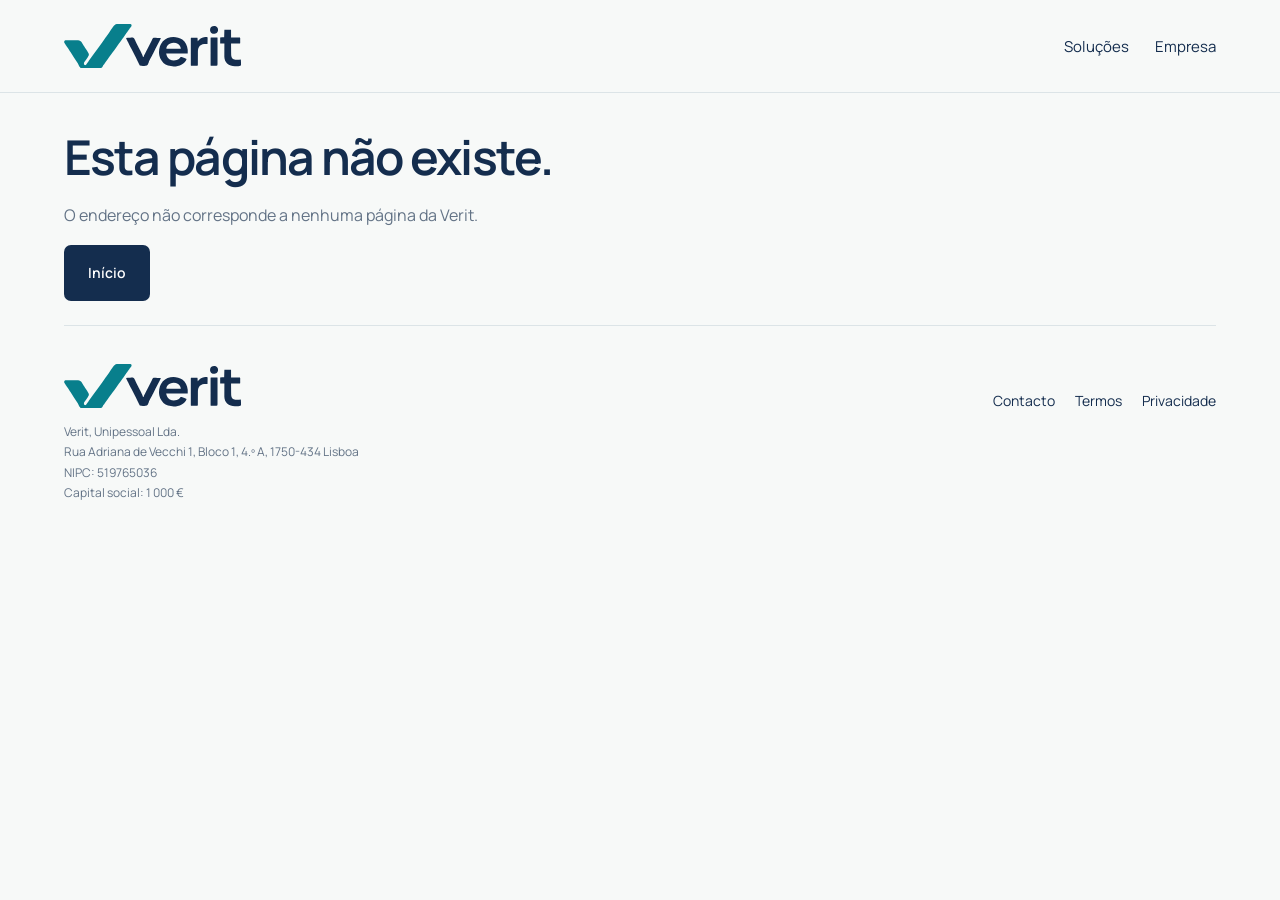
==== commit 00b9b557: "Contacto discreto em /empresa e barra de topo sem Contacto Co-authored-by: Cursor <cursoragent@curso" ====
--- a/404/index.html
+++ b/404/index.html
@@ -1 +1 @@
-<!DOCTYPE html><html lang="pt-PT"><head><meta charSet="utf-8"/><meta name="viewport" content="width=device-width, initial-scale=1"/><link rel="preload" href="/brand/verit-horizontal.svg" as="image"/><link rel="stylesheet" href="/_next/static/chunks/0a1lt8kpye5p0.css" data-precedence="next"/><link rel="preload" as="script" fetchPriority="low" href="/_next/static/chunks/3hb8srup5625a.js"/><script src="/_next/static/chunks/43xzl1lfhf0kw.js" async=""></script><script src="/_next/static/chunks/3ka5mp7tlshkb.js" async=""></script><script src="/_next/static/chunks/turbopack-2u1d16houkiyo.js" async=""></script><script src="/_next/static/chunks/3rfi-3zkhb03a.js" async=""></script><meta name="robots" content="noindex"/><meta name="theme-color" content="#F7F9F8"/><title>Verit — Informação laboral, analisada com rigor</title><meta name="description" content="A Verit desenvolve software que analisa planeamentos, tempos de trabalho e remunerações à luz das regras aplicáveis, com a referência de cada verificação."/><link rel="icon" href="/icon.svg?icon.2-k_0nrg1xyh2.svg" sizes="any" type="image/svg+xml"/><script src="/_next/static/chunks/0cz1d0mv5g_q7.js" noModule=""></script></head><body><div hidden=""><!--$--><!--/$--></div><a class="skip" href="#conteudo">Saltar para o conteúdo</a><div class="topbar"><div class="wrap"><header class="nav"><a class="logo" href="/" aria-label="Verit início"><img src="/brand/verit-horizontal.svg" alt="" width="795" height="198"/></a><nav class="links" aria-label="Principal"><a href="/aviacao">Soluções</a><a href="/empresa">Empresa</a><a href="/empresa#contacto">Contacto</a></nav></header></div></div><main class="site" id="conteudo" tabindex="-1"><div class="wrap"><div class="page-intro"><h1>Esta página não existe.</h1><p class="muted">O endereço não corresponde a nenhuma página da Verit.</p><p><a class="btn" href="/">Início</a></p></div></div></main><div class="wrap"><footer class="footer"><div class="foottop"><a class="logo" href="/" aria-label="Verit início"><img src="/brand/verit-horizontal.svg" alt="" width="795" height="198"/></a><nav class="footlinks" aria-label="No fim da página"><a href="/empresa#contacto">Contacto</a><a href="/termos">Termos</a><a href="/privacidade">Privacidade</a></nav></div><div class="footlegal"><p>Verit, Unipessoal Lda.</p><p>Rua Adriana de Vecchi 1, Bloco 1, 4.º A, 1750-434 Lisboa</p><p>NIPC: 519765036</p><p>Capital social: 1 000 €</p></div></footer></div><!--$--><!--/$--><script id="_R_">(globalThis["TURBOPACK"] || (globalThis["TURBOPACK"] = [])).push({"otherChunks":["static/chunks/3hb8srup5625a.js","static/chunks/43xzl1lfhf0kw.js","static/chunks/3ka5mp7tlshkb.js"],"runtimeModuleIds":[80419]});</script><script src="/_next/static/chunks/3hb8srup5625a.js" async=""></script><script>(self.__next_f=self.__next_f||[]).push([0])</script><script>self.__next_f.push([1,"1:\"$Sreact.fragment\"\n2:\"/_next/static/chunks/3rfi-3zkhb03a.js\"\n3:I[53833,[\"$2\"],\"default\"]\n4:I[28911,[\"$2\"],\"default\"]\na:\"ViewportBoundary\"\nb:I[75101,[\"$2\"],\"$a\"]\nd:\"MetadataBoundary\"\ne:I[75101,[\"$2\"],\"$d\"]\nf:\"$Sreact.suspense\"\n11:I[36074,[\"$2\"],\"default\",1]\n:HL[\"/_next/static/chunks/0a1lt8kpye5p0.css\",\"style\"]\n:HL[\"/brand/verit-horizontal.svg\",\"image\"]\n6:X\n7:[[\"children\",{\"s\":\"__PAGE__\",\"h\":512,\"d\":{\"r\":[\"$\",\"$1\",\"c\",{\"children\":[[[\"$\",\"a\",null,{\"className\":\"skip\",\"href\":\"#conteudo\",\"children\":\"Saltar para o conteúdo\"}],[\"$\",\"div\",null,{\"className\":\"topbar\",\"children\":[\"$\",\"div\",null,{\"className\":\"wrap\",\"children\":[\"$\",\"header\",null,{\"className\":\"nav\",\"children\":[[\"$\",\"a\",null,{\"className\":\"logo\",\"href\":\"/\",\"aria-label\":\"Verit início\",\"children\":[\"$\",\"img\",null,{\"src\":\"/brand/verit-horizontal.svg\",\"alt\":\"\",\"width\":795,\"height\":198}]}],[\"$\",\"nav\",null,{\"className\":\"links\",\"aria-label\":\"Principal\",\"children\":[[\"$\",\"a\",\"/aviacao\",{\"href\":\"/aviacao\",\"aria-current\":\"$undefined\",\"children\":\"Soluções\"}],[\"$\",\"a\",\"/empresa\",{\"href\":\"/empresa\",\"aria-current\":\"$undefined\",\"children\":\"Empresa\"}],[\"$\",\"a\",\"/empresa#contacto\",{\"href\":\"/empresa#contacto\",\"aria-current\":\"$undefined\",\"children\":\"Contacto\"}]]}]]}]}]}],[\"$\",\"main\",null,{\"className\":\"site\",\"id\":\"conteudo\",\"tabIndex\":-1,\"children\":[\"$\",\"div\",null,{\"className\":\"wrap\",\"children\":[\"$\",\"div\",null,{\"className\":\"page-intro\",\"children\":[[\"$\",\"h1\",null,{\"children\":\"Esta página não existe.\"}],[\"$\",\"p\",null,{\"className\":\"muted\",\"children\":\"O endereço não corresponde a nenhuma página da Verit.\"}],[\"$\",\"p\",null,{\"children\":[\"$\",\"a\",null,{\"className\":\"btn\",\"href\":\"/\",\"children\":\"Início\"}]}]]}]}]}],[\"$\",\"div\",null,{\"className\":\"wrap\",\"children\":[\"$\",\"footer\",null,{\"className\":\"footer\",\"children\":[[\"$\",\"div\",null,{\"className\":\"foottop\",\"children\":[[\"$\",\"a\",null,{\"className\":\"logo\",\"href\":\"/\",\"aria-label\":\"Verit início\",\"children\":[\"$\",\"img\",null,{\"src\":\"/brand/verit-horizontal.svg\",\"alt\":\"\",\"width\":795,\"height\":198}]}],[\"$\",\"nav\",null,{\"className\":\"footlinks\",\"aria-label\":\"No fim da página\",\"children\":[[\"$\",\"a\",\"/empresa#contacto\",{\"href\":\"/empresa#contacto\",\"children\":\"Contacto\"}],[\"$\",\"a\",\"/termos\",{\"href\":\"/termos\",\"children\":\"Termos\"}],[\"$\",\"a\",\"/privacidade\",{\"href\":\"/privacidade\",\"children\":\"Privacidade\"}]]}]]}],\"$L8\"]}]}]],null,\"$L9\"]}],\"p\":false,\"v\":null}}]]\n5:[[\"children\",{\"s\":\"/_not-found\",\"h\":512,\"d\":{\"r\":[\"$\",\"$1\",\"c\",{\"children\":[null,[\"$\",\"$L3\",null,{\"parallelRouterKey\":\"children\",\"error\":\"$undefined\",\"errorStyles\":\"$undefined\",\"errorScripts\":\"$undefined\",\"template\":[\"$\",\"$L4\",null,{}],\"templateStyles\":\"$undefined\",\"templateScripts\":\"$undefined\",\"notFound\":\"$undefined\",\"forbidden\":\"$undefined\",\"unauthorized\":\"$undefined\"}]]}],\"p\":false,\"v\":\"$6\"},\"c\":\"$Q7\"}]]\n0:{\"P\":null,\"c\":[\"\",\"_not-found\",\"\"],\"q\":\"\",\"i\":false,\"t\":{\"t\":{\"s\":\"\",\"h\":528,\"d\":{\"r\":[\"$\",\"$1\",\"c\",{\"children\":[[[\"$\",\"link\",\"0\",{\"rel\":\"stylesheet\",\"href\":\"/_next/static/chunks/0a1lt8kpye5p0.css\",\"precedence\":\"next\",\"crossOrigin\":\"$undefined\",\"nonce\":\"$undefined\"}],[\"$\",\"script\",\"script-0\",{\"src\":\"/_next/static/chunks/3rfi-3zkhb03a.js\",\"async\":true,\"nonce\":\"$undefined\"}]],[\"$\",\"html\",null,{\"lang\":\"pt-PT\",\"children\":[\"$\",\"body\",null,{\"children\":[\"$\",\"$L3\",null,{\"parallelRouterKey\":\"children\",\"error\":\"$undefined\",\"errorStyles\":\"$undefined\",\"errorScripts\":\"$undefined\",\"template\":[\"$\",\"$L4\",null,{}],\"templateStyles\":\"$undefined\",\"templateScripts\":\"$undefined\",\"notFound\":[[[\"$\",\"a\",null,{\"className\":\"skip\",\"href\":\"#conteudo\",\"children\":\"Saltar para o conteúdo\"}],[\"$\",\"div\",null,{\"className\":\"topbar\",\"children\":[\"$\",\"div\",null,{\"className\":\"wrap\",\"children\":[\"$\",\"header\",null,{\"className\":\"nav\",\"children\":[[\"$\",\"a\",null,{\"className\":\"logo\",\"href\":\"/\",\"aria-label\":\"Verit início\",\"children\":[\"$\",\"img\",null,{\"src\":\"/brand/verit-horizontal.svg\",\"alt\":\"\",\"width\":795,\"height\":198}]}],[\"$\",\"nav\",null,{\"className\":\"links\",\"aria-label\":\"Principal\",\"children\":[[\"$\",\"a\",\"/aviacao\",{\"href\":\"/aviacao\",\"aria-current\":\"$undefined\",\"children\":\"Soluções\"}],[\"$\",\"a\",\"/empresa\",{\"href\":\"/empresa\",\"aria-current\":\"$undefined\",\"children\":\"Empresa\"}],[\"$\",\"a\",\"/empresa#contacto\",{\"href\":\"/empresa#contacto\",\"aria-current\":\"$undefined\",\"children\":\"Contacto\"}]]}]]}]}]}],[\"$\",\"main\",null,{\"className\":\"site\",\"id\":\"conteudo\",\"tabIndex\":-1,\"children\":[\"$\",\"div\",null,{\"className\":\"wrap\",\"children\":[\"$\",\"div\",null,{\"className\":\"page-intro\",\"children\":[[\"$\",\"h1\",null,{\"children\":\"Esta página não existe.\"}],[\"$\",\"p\",null,{\"className\":\"muted\",\"children\":\"O endereço não corresponde a nenhuma página da Verit.\"}],[\"$\",\"p\",null,{\"children\":[\"$\",\"a\",null,{\"className\":\"btn\",\"href\":\"/\",\"children\":\"Início\"}]}]]}]}]}],[\"$\",\"div\",null,{\"className\":\"wrap\",\"children\":[\"$\",\"footer\",null,{\"className\":\"footer\",\"children\":[[\"$\",\"div\",null,{\"className\":\"foottop\",\"children\":[[\"$\",\"a\",null,{\"className\":\"logo\",\"href\":\"/\",\"aria-label\":\"Verit início\",\"children\":[\"$\",\"img\",null,{\"src\":\"/brand/verit-horizontal.svg\",\"alt\":\"\",\"width\":795,\"height\":198}]}],[\"$\",\"nav\",null,{\"className\":\"footlinks\",\"aria-label\":\"No fim da página\",\"children\":[[\"$\",\"a\",\"/empresa#contacto\",{\"href\":\"/empresa#contacto\",\"children\":\"Contacto\"}],[\"$\",\"a\",\"/termos\",{\"href\":\"/termos\",\"children\":\"Termos\"}],[\"$\",\"a\",\"/privacidade\",{\"href\":\"/privacidade\",\"children\":\"Privacidade\"}]]}]]}],[\"$\",\"div\",null,{\"className\":\"footlegal\",\"children\":[[\"$\",\"p\",\"Verit, Unipessoal Lda.\",{\"children\":\"Verit, Unipessoal Lda.\"}],[\"$\",\"p\",\"Rua Adriana de Vecchi 1, Bloco 1, 4.º A, 1750-434 Lisboa\",{\"children\":\"Rua Adriana de Vecchi 1, Bloco 1, 4.º A, 1750-434 Lisboa\"}],[\"$\",\"p\",\"NIPC: 519765036\",{\"children\":\"NIPC: 519765036\"}],[\"$\",\"p\",\"Capital social: 1 000 €\",{\"children\":\"Capital social: 1 000 €\"}]]}]]}]}]],[]],\"forbidden\":\"$undefined\",\"unauthorized\":\"$undefined\"}]}]}]]}],\"p\":false,\"v\":null},\"c\":\"$Q5\"},\"h\":{\"r\":[\"$\",\"$1\",\"h\",{\"children\":[[\"$\",\"meta\",null,{\"name\":\"robots\",\"content\":\"noindex\"}],[\"$\",\"$Lb\",null,{\"children\":\"$Lc\"}],[\"$\",\"$Le\",null,{\"children\":[[\"$\",\"div\",null,{\"hidden\":true,\"children\":[\"$\",\"$f\",null,{\"name\":\"Next.Metadata\",\"children\":\"$L10\"}]}],null]}],null]}],\"p\":false,\"v\":null}},\"m\":\"$undefined\",\"G\":[\"$11\",[[\"$\",\"link\",\"0\",{\"rel\":\"stylesheet\",\"href\":\"/_next/static/chunks/0a1lt8kpye5p0.css\",\"precedence\":\"next\",\"crossOrigin\":\"$undefined\",\"nonce\":\"$undefined\"}]]],\"S\":true,\"r\":\"$undefined\",\"s\":\"$undefined\",\"a\":\"$undefined\",\"l\":\"$undefined\",\"p\":\"$undefined\",\"d\":\"$undefined\",\"b\":\"TaHm754xCI17gdlRIH_48\"}\n12:I[75101,[\"$2\"],\"OutletBoundary\"]\n6:C\n8:[\"$\",\"div\",null,{\"className\":\"footlegal\",\"children\":[[\"$\",\"p\",\"Verit, Unipessoal Lda.\",{\"children\":\"Verit, Unipessoal Lda.\"}],[\"$\",\"p\",\"Rua Adriana de Vecchi 1, Bloco 1, 4.º A, 1750-434 Lisboa\",{\"children\":\"Rua Adriana de Vecchi 1, Bloco 1, 4.º A, 1750-434 Lisboa\"}],[\"$\",\"p\",\"NIPC: 519765036\",{\"children\":\"NIPC: 519765036\"}],[\"$\",\"p\",\"Capital social: 1 000 €\",{\"children\":\"Capital social: 1 000 €\"}]]}]\n9:[\"$\",\"$L12\",null,{\"children\":[\"$\",\"$f\",null,{\"name\":\"Next.MetadataOutlet\",\"children\":\"$@13\"}]}]\nc:[[\"$\",\"meta\",\"0\",{\"charSet\":\"utf-8\"}],[\"$\",\"meta\",\"1\",{\"name\":\"viewport\",\"content\":\"width=device-width, initial-scale=1\"}],[\"$\",\"meta\",\"2\",{\"name\":\"theme-color\",\"content\":\"#F7F9F8\"}]]\n14:I[92898,[\"$2\"],\"IconMark\"]\n10:[[\"$\",\"title\",\"0\",{\"children\":\"Verit — Informação laboral, analisada com rigor\"}],[\"$\",\"meta\",\"1\",{\"name\":\"description\",\"content\":\"A Verit desenvolve software que analisa planeamentos, tempos de trabalho e remunerações à luz das regras aplicáveis, com a referência de cada verificação.\"}],[\"$\",\"link\",\"2\",{\"rel\":\"icon\",\"href\":\"/icon.svg?icon.2-k_0nrg1xyh2.svg\",\"sizes\":\"any\",\"type\":\"image/svg+xml\"}],[\"$\",\"$L14\",\"3\",{}]]\n13:null\n"])</script></body></html>+<!DOCTYPE html><html lang="pt-PT"><head><meta charSet="utf-8"/><meta name="viewport" content="width=device-width, initial-scale=1"/><link rel="preload" href="/brand/verit-horizontal.svg" as="image"/><link rel="stylesheet" href="/_next/static/chunks/2-kdbgq0ei7hj.css" data-precedence="next"/><link rel="preload" as="script" fetchPriority="low" href="/_next/static/chunks/2udme52dpf0ne.js"/><script src="/_next/static/chunks/15fhnkvwz9mtn.js" async=""></script><script src="/_next/static/chunks/44g0duest-lyw.js" async=""></script><script src="/_next/static/chunks/turbopack-2u1d16houkiyo.js" async=""></script><script src="/_next/static/chunks/2_fxnk36s8uq_.js" async=""></script><meta name="robots" content="noindex"/><meta name="theme-color" content="#F7F9F8"/><title>Verit — Informação laboral, analisada com rigor</title><meta name="description" content="A Verit desenvolve software que analisa planeamentos, tempos de trabalho e remunerações à luz das regras aplicáveis, com a referência de cada verificação."/><link rel="icon" href="/icon.svg?icon.2-k_0nrg1xyh2.svg" sizes="any" type="image/svg+xml"/><script src="/_next/static/chunks/0cz1d0mv5g_q7.js" noModule=""></script></head><body><div hidden=""><!--$--><!--/$--></div><a class="skip" href="#conteudo">Saltar para o conteúdo</a><div class="topbar"><div class="wrap"><header class="nav"><a class="logo" href="/" aria-label="Verit início"><img src="/brand/verit-horizontal.svg" alt="" width="795" height="198"/></a><nav class="links" aria-label="Principal"><a href="/aviacao">Soluções</a><a href="/empresa">Empresa</a></nav></header></div></div><main class="site" id="conteudo" tabindex="-1"><div class="wrap"><div class="page-intro"><h1>Esta página não existe.</h1><p class="muted">O endereço não corresponde a nenhuma página da Verit.</p><p><a class="btn" href="/">Início</a></p></div></div></main><div class="wrap"><footer class="footer"><div class="foottop"><a class="logo" href="/" aria-label="Verit início"><img src="/brand/verit-horizontal.svg" alt="" width="795" height="198"/></a><nav class="footlinks" aria-label="No fim da página"><a href="/empresa#contacto">Contacto</a><a href="/termos">Termos</a><a href="/privacidade">Privacidade</a></nav></div><div class="footlegal"><p>Verit, Unipessoal Lda.</p><p>Rua Adriana de Vecchi 1, Bloco 1, 4.º A, 1750-434 Lisboa</p><p>NIPC: 519765036</p><p>Capital social: 1 000 €</p></div></footer></div><!--$--><!--/$--><script id="_R_">(globalThis["TURBOPACK"] || (globalThis["TURBOPACK"] = [])).push({"otherChunks":["static/chunks/2udme52dpf0ne.js","static/chunks/15fhnkvwz9mtn.js","static/chunks/44g0duest-lyw.js"],"runtimeModuleIds":[94553]});</script><script src="/_next/static/chunks/2udme52dpf0ne.js" async=""></script><script>(self.__next_f=self.__next_f||[]).push([0])</script><script>self.__next_f.push([1,"1:\"$Sreact.fragment\"\n2:\"/_next/static/chunks/2_fxnk36s8uq_.js\"\n3:I[39756,[\"$2\"],\"default\"]\n4:I[37457,[\"$2\"],\"default\"]\nb:\"ViewportBoundary\"\nc:I[97367,[\"$2\"],\"$b\"]\ne:\"MetadataBoundary\"\nf:I[97367,[\"$2\"],\"$e\"]\n10:\"$Sreact.suspense\"\n12:I[68027,[\"$2\"],\"default\",1]\n:HL[\"/_next/static/chunks/2-kdbgq0ei7hj.css\",\"style\"]\n:HL[\"/brand/verit-horizontal.svg\",\"image\"]\n6:X\n7:[[\"children\",{\"s\":\"__PAGE__\",\"h\":512,\"d\":{\"r\":[\"$\",\"$1\",\"c\",{\"children\":[[[\"$\",\"a\",null,{\"className\":\"skip\",\"href\":\"#conteudo\",\"children\":\"Saltar para o conteúdo\"}],[\"$\",\"div\",null,{\"className\":\"topbar\",\"children\":[\"$\",\"div\",null,{\"className\":\"wrap\",\"children\":[\"$\",\"header\",null,{\"className\":\"nav\",\"children\":[[\"$\",\"a\",null,{\"className\":\"logo\",\"href\":\"/\",\"aria-label\":\"Verit início\",\"children\":[\"$\",\"img\",null,{\"src\":\"/brand/verit-horizontal.svg\",\"alt\":\"\",\"width\":795,\"height\":198}]}],[\"$\",\"nav\",null,{\"className\":\"links\",\"aria-label\":\"Principal\",\"children\":[[\"$\",\"a\",\"/aviacao\",{\"href\":\"/aviacao\",\"aria-current\":\"$undefined\",\"children\":\"Soluções\"}],[\"$\",\"a\",\"/empresa\",{\"href\":\"/empresa\",\"aria-current\":\"$undefined\",\"children\":\"Empresa\"}]]}]]}]}]}],[\"$\",\"main\",null,{\"className\":\"site\",\"id\":\"conteudo\",\"tabIndex\":-1,\"children\":[\"$\",\"div\",null,{\"className\":\"wrap\",\"children\":[\"$\",\"div\",null,{\"className\":\"page-intro\",\"children\":[[\"$\",\"h1\",null,{\"children\":\"Esta página não existe.\"}],[\"$\",\"p\",null,{\"className\":\"muted\",\"children\":\"O endereço não corresponde a nenhuma página da Verit.\"}],[\"$\",\"p\",null,{\"children\":[\"$\",\"a\",null,{\"className\":\"btn\",\"href\":\"/\",\"children\":\"Início\"}]}]]}]}]}],[\"$\",\"div\",null,{\"className\":\"wrap\",\"children\":[\"$\",\"footer\",null,{\"className\":\"footer\",\"children\":[[\"$\",\"div\",null,{\"className\":\"foottop\",\"children\":[[\"$\",\"a\",null,{\"className\":\"logo\",\"href\":\"/\",\"aria-label\":\"Verit início\",\"children\":[\"$\",\"img\",null,{\"src\":\"/brand/verit-horizontal.svg\",\"alt\":\"\",\"width\":795,\"height\":198}]}],[\"$\",\"nav\",null,{\"className\":\"footlinks\",\"aria-label\":\"No fim da página\",\"children\":[[\"$\",\"a\",\"/empresa#contacto\",{\"href\":\"/empresa#contacto\",\"children\":\"Contacto\"}],[\"$\",\"a\",\"/termos\",{\"href\":\"/termos\",\"children\":\"Termos\"}],[\"$\",\"a\",\"/privacidade\",{\"href\":\"/privacidade\",\"children\":\"Privacidade\"}]]}]]}],[\"$\",\"div\",null,{\"className\":\"footlegal\",\"children\":[[\"$\",\"p\",\"Verit, Unipessoal Lda.\",{\"children\":\"Verit, Unipessoal Lda.\"}],[\"$\",\"p\",\"Rua Adriana de Vecchi 1, Bloco 1, 4.º A, 1750-434 Lisboa\",{\"children\":\"Rua Adriana de Vecchi 1, Bloco 1, 4.º A, 1750-434 Lisboa\"}],\"$L8\",\"$L9\"]}]]}]}]],null,\"$La\"]}],\"p\":false,\"v\":null}}]]\n5:[[\"children\",{\"s\":\"/_not-found\",\"h\":512,\"d\":{\"r\":[\"$\",\"$1\",\"c\",{\"children\":[null,[\"$\",\"$L3\",null,{\"parallelRouterKey\":\"children\",\"error\":\"$undefined\",\"errorStyles\":\"$undefined\",\"errorScripts\":\"$undefined\",\"template\":[\"$\",\"$L4\",null,{}],\"templateStyles\":\"$undefined\",\"templateScripts\":\"$undefined\",\"notFound\":\"$undefined\",\"forbidden\":\"$undefined\",\"unauthorized\":\"$undefined\"}]]}],\"p\":false,\"v\":\"$6\"},\"c\":\"$Q7\"}]]\n0:{\"P\":null,\"c\":[\"\",\"_not-found\",\"\"],\"q\":\"\",\"i\":false,\"t\":{\"t\":{\"s\":\"\",\"h\":528,\"d\":{\"r\":[\"$\",\"$1\",\"c\",{\"children\":[[[\"$\",\"link\",\"0\",{\"rel\":\"stylesheet\",\"href\":\"/_next/static/chunks/2-kdbgq0ei7hj.css\",\"precedence\":\"next\",\"crossOrigin\":\"$undefined\",\"nonce\":\"$undefined\"}],[\"$\",\"script\",\"script-0\",{\"src\":\"/_next/static/chunks/2_fxnk36s8uq_.js\",\"async\":true,\"nonce\":\"$undefined\"}]],[\"$\",\"html\",null,{\"lang\":\"pt-PT\",\"children\":[\"$\",\"body\",null,{\"children\":[\"$\",\"$L3\",null,{\"parallelRouterKey\":\"children\",\"error\":\"$undefined\",\"errorStyles\":\"$undefined\",\"errorScripts\":\"$undefined\",\"template\":[\"$\",\"$L4\",null,{}],\"templateStyles\":\"$undefined\",\"templateScripts\":\"$undefined\",\"notFound\":[[[\"$\",\"a\",null,{\"className\":\"skip\",\"href\":\"#conteudo\",\"children\":\"Saltar para o conteúdo\"}],[\"$\",\"div\",null,{\"className\":\"topbar\",\"children\":[\"$\",\"div\",null,{\"className\":\"wrap\",\"children\":[\"$\",\"header\",null,{\"className\":\"nav\",\"children\":[[\"$\",\"a\",null,{\"className\":\"logo\",\"href\":\"/\",\"aria-label\":\"Verit início\",\"children\":[\"$\",\"img\",null,{\"src\":\"/brand/verit-horizontal.svg\",\"alt\":\"\",\"width\":795,\"height\":198}]}],[\"$\",\"nav\",null,{\"className\":\"links\",\"aria-label\":\"Principal\",\"children\":[[\"$\",\"a\",\"/aviacao\",{\"href\":\"/aviacao\",\"aria-current\":\"$undefined\",\"children\":\"Soluções\"}],[\"$\",\"a\",\"/empresa\",{\"href\":\"/empresa\",\"aria-current\":\"$undefined\",\"children\":\"Empresa\"}]]}]]}]}]}],[\"$\",\"main\",null,{\"className\":\"site\",\"id\":\"conteudo\",\"tabIndex\":-1,\"children\":[\"$\",\"div\",null,{\"className\":\"wrap\",\"children\":[\"$\",\"div\",null,{\"className\":\"page-intro\",\"children\":[[\"$\",\"h1\",null,{\"children\":\"Esta página não existe.\"}],[\"$\",\"p\",null,{\"className\":\"muted\",\"children\":\"O endereço não corresponde a nenhuma página da Verit.\"}],[\"$\",\"p\",null,{\"children\":[\"$\",\"a\",null,{\"className\":\"btn\",\"href\":\"/\",\"children\":\"Início\"}]}]]}]}]}],[\"$\",\"div\",null,{\"className\":\"wrap\",\"children\":[\"$\",\"footer\",null,{\"className\":\"footer\",\"children\":[[\"$\",\"div\",null,{\"className\":\"foottop\",\"children\":[[\"$\",\"a\",null,{\"className\":\"logo\",\"href\":\"/\",\"aria-label\":\"Verit início\",\"children\":[\"$\",\"img\",null,{\"src\":\"/brand/verit-horizontal.svg\",\"alt\":\"\",\"width\":795,\"height\":198}]}],[\"$\",\"nav\",null,{\"className\":\"footlinks\",\"aria-label\":\"No fim da página\",\"children\":[[\"$\",\"a\",\"/empresa#contacto\",{\"href\":\"/empresa#contacto\",\"children\":\"Contacto\"}],[\"$\",\"a\",\"/termos\",{\"href\":\"/termos\",\"children\":\"Termos\"}],[\"$\",\"a\",\"/privacidade\",{\"href\":\"/privacidade\",\"children\":\"Privacidade\"}]]}]]}],[\"$\",\"div\",null,{\"className\":\"footlegal\",\"children\":[[\"$\",\"p\",\"Verit, Unipessoal Lda.\",{\"children\":\"Verit, Unipessoal Lda.\"}],[\"$\",\"p\",\"Rua Adriana de Vecchi 1, Bloco 1, 4.º A, 1750-434 Lisboa\",{\"children\":\"Rua Adriana de Vecchi 1, Bloco 1, 4.º A, 1750-434 Lisboa\"}],[\"$\",\"p\",\"NIPC: 519765036\",{\"children\":\"NIPC: 519765036\"}],[\"$\",\"p\",\"Capital social: 1 000 €\",{\"children\":\"Capital social: 1 000 €\"}]]}]]}]}]],[]],\"forbidden\":\"$undefined\",\"unauthorized\":\"$undefined\"}]}]}]]}],\"p\":false,\"v\":null},\"c\":\"$Q5\"},\"h\":{\"r\":[\"$\",\"$1\",\"h\",{\"children\":[[\"$\",\"meta\",null,{\"name\":\"robots\",\"content\":\"noindex\"}],[\"$\",\"$Lc\",null,{\"children\":\"$Ld\"}],[\"$\",\"$Lf\",null,{\"children\":[[\"$\",\"div\",null,{\"hidden\":true,\"children\":[\"$\",\"$10\",null,{\"name\":\"Next.Metadata\",\"children\":\"$L11\"}]}],null]}],null]}],\"p\":false,\"v\":null}},\"m\":\"$undefined\",\"G\":[\"$12\",[[\"$\",\"link\",\"0\",{\"rel\":\"stylesheet\",\"href\":\"/_next/static/chunks/2-kdbgq0ei7hj.css\",\"precedence\":\"next\",\"crossOrigin\":\"$undefined\",\"nonce\":\"$undefined\"}]]],\"S\":true,\"r\":\"$undefined\",\"s\":\"$undefined\",\"a\":\"$undefined\",\"l\":\"$undefined\",\"p\":\"$undefined\",\"d\":\"$undefined\",\"b\":\"9VITOOsCx7aveD0ea5Khx\"}\n13:I[97367,[\"$2\"],\"OutletBoundary\"]\n6:C\n8:[\"$\",\"p\",\"NIPC: 519765036\",{\"children\":\"NIPC: 519765036\"}]\n9:[\"$\",\"p\",\"Capital social: 1 000 €\",{\"children\":\"Capital social: 1 000 €\"}]\na:[\"$\",\"$L13\",null,{\"children\":[\"$\",\"$10\",null,{\"name\":\"Next.MetadataOutlet\",\"children\":\"$@14\"}]}]\nd:[[\"$\",\"meta\",\"0\",{\"charSet\":\"utf-8\"}],[\"$\",\"meta\",\"1\",{\"name\":\"viewport\",\"content\":\"width=device-width, initial-scale=1\"}],[\"$\",\"meta\",\"2\",{\"name\":\"theme-color\",\"content\":\"#F7F9F8\"}]]\n15:I[27201,[\"$2\"],\"IconMark\"]\n11:[[\"$\",\"title\",\"0\",{\"children\":\"Verit — Informação laboral, analisada com rigor\"}],[\"$\",\"meta\",\"1\",{\"name\":\"description\",\"content\":\"A Verit desenvolve software que analisa planeamentos, tempos de trabalho e remunerações à luz das regras aplicáveis, com a referência de cada verificação.\"}],[\"$\",\"link\",\"2\",{\"rel\":\"icon\",\"href\":\"/icon.svg?icon.2-k_0nrg1xyh2.svg\",\"sizes\":\"any\",\"type\":\"image/svg+xml\"}],[\"$\",\"$L15\",\"3\",{}]]\n14:null\n"])</script></body></html>
--- a/_next/static/chunks/2-kdbgq0ei7hj.css
+++ b/_next/static/chunks/2-kdbgq0ei7hj.css
@@ -0,0 +1 @@
+@font-face{font-family:Manrope;src:url(/fonts/Manrope-Variable.ttf)format("truetype");font-weight:200 800;font-display:swap}:root{--navy:#142d4e;--teal:#087f8c;--paper:#f7f9f8;--mint:#ddf3eb;--line:#dce4e7;--muted:#637386}*{box-sizing:border-box}html{scroll-behavior:smooth;--lightningcss-light:initial;--lightningcss-dark: ;color-scheme:light;overflow-x:clip}body{background:var(--paper);width:100%;max-width:100%;color:var(--navy);font-synthesis:none;-webkit-font-smoothing:antialiased;margin:0;font-family:Manrope,Arial,Helvetica,sans-serif;overflow-x:clip}button,input,select{font:inherit}a{color:inherit;text-decoration:none}button,a,input,select{outline-offset:5px}button{cursor:pointer}button:focus-visible,a:focus-visible{outline:3px solid var(--teal)}.wrap{max-width:1240px;margin:auto;padding:0 44px}.nav{border-bottom:1px solid var(--line);justify-content:space-between;align-items:center;gap:24px;height:92px;display:flex}.logo{align-items:center;gap:7px;min-width:0;max-width:180px;line-height:0;display:inline-flex}.logo img{width:177px;max-width:100%;height:44px;display:block}.links{flex-wrap:wrap;align-items:center;gap:26px;font-size:13px;display:flex}.links a{align-items:center;min-height:44px;display:inline-flex}.btn{background:var(--teal);color:#fff;border:1px solid #0000;border-radius:7px;justify-content:center;align-items:center;gap:16px;padding:15px 23px;font-size:14px;font-weight:600;display:inline-flex}h1{letter-spacing:-5px;margin:27px 0;font-size:clamp(52px,6.8vw,88px);font-weight:650;line-height:1.01}h2{letter-spacing:-2px;margin:18px 0 25px;font-size:clamp(33px,4vw,52px);line-height:1.1}h3{letter-spacing:-.6px;font-size:23px}p{font-size:16px;line-height:1.7}.muted{color:var(--muted)}.hero{grid-template-columns:1.05fr 1fr;align-items:center;gap:64px;padding:76px 0 70px;display:grid}.hero p{max-width:470px;font-size:18px}.hero h1 em{color:var(--teal);font-style:normal}.small{font-size:12px;line-height:1.6}.hero-art{background:#e6eeed;border-radius:16px;justify-content:center;align-items:center;min-height:0;padding:36px 28px;display:flex;position:relative;overflow:hidden}.hero-mark{min-height:440px}.hero-mark .giant-v{opacity:1;width:100%;left:0;right:0}.giant-v{opacity:.9;pointer-events:none;background:#b8dcd7;width:86%;height:100%;position:absolute;top:0;right:-6%;-webkit-mask-image:url(/brand/verit-v.svg);mask-image:url(/brand/verit-v.svg);-webkit-mask-position:50%;mask-position:50%;-webkit-mask-size:contain;mask-size:contain;-webkit-mask-repeat:no-repeat;mask-repeat:no-repeat;-webkit-mask-source-type:alpha;mask-mode:alpha}.analysis-card{background:#fff;border-radius:14px;width:100%;padding:26px;position:relative;box-shadow:0 22px 45px #142d4e14}.hero .analysis-card p{max-width:none;font-size:16px}.hero .analysis-card p.small{font-size:12px}.row{justify-content:space-between;align-items:center;gap:16px;display:flex}.tag{background:var(--mint);color:#17604e;border-radius:5px;padding:7px 9px;font-size:11px;display:inline-flex}.tag.neutral{color:var(--muted);background:#eef1f6}section{padding:86px 0}section p{max-width:42rem}section p a{color:var(--teal);text-underline-offset:3px;text-decoration:underline}section h3{margin:48px 0 12px}.analysis-card.example{max-width:34rem;margin:28px 0 8px}.rules{border-top:1px solid var(--line);max-width:46rem;margin:8px 0 0;padding:0;list-style:none}.rules li{border-bottom:1px solid var(--line);flex-wrap:wrap;justify-content:space-between;align-items:baseline;gap:12px 24px;padding:14px 0;font-size:15px;line-height:1.5;display:flex}.rules li span:first-child{flex:1}.rules li .clause{color:var(--teal);white-space:nowrap;font-weight:700}.footer{border-top:1px solid var(--line);padding:38px 0}.footer p{max-width:22rem}.footlegal{margin-top:14px}.footer .footlegal p{max-width:none;color:var(--muted);margin:0;font-size:12px;line-height:1.7}.foottop{justify-content:space-between;align-items:flex-end;gap:20px;display:flex}.footlinks{flex-wrap:wrap;justify-content:flex-end;gap:20px;font-size:14px;line-height:1;display:flex}.footlinks a{align-items:flex-end;min-height:44px;display:inline-flex}.page-intro{max-width:800px;padding:64px 0 26px}.page-intro h1{font-size:64px}@media (max-width:900px){.wrap{padding:0 23px}.links{justify-content:flex-end;gap:14px}.hero{grid-template-columns:1fr;gap:30px;padding-top:46px}h1{letter-spacing:-3px}.hero-art{min-height:0}.page-intro h1{font-size:50px}section{padding:54px 0}.nav{flex-wrap:wrap;height:auto;min-height:78px;padding-block:12px}.logo img{width:137px;height:34px}}.skip{color:var(--navy);z-index:20;background:#fff;border-radius:7px;padding:10px 14px;font-weight:650;position:absolute;top:0;left:16px;transform:translateY(-120%)}.skip:focus{top:12px;transform:none}.topbar{z-index:5;background:var(--paper);border-bottom:1px solid var(--line);position:sticky;top:0}.topbar .nav{border-bottom:0}.topbar .logo{min-height:44px}.topbar .links{font-size:15px}.links a:hover,.footlinks a:hover{text-underline-offset:4px;text-decoration:underline}.site>section{padding:72px 0}.site>.hero-band{padding:0}.site>.band-close{padding:56px 0 64px}.band-white{box-shadow:inset 0 1px 0 var(--line), inset 0 -1px 0 var(--line);background:#fff}.band-tint{background:#e6eeed}.site h1,.site h2{text-wrap:wrap}.site h1{letter-spacing:-.04em;margin:0 0 20px;font-size:clamp(40px,4.6vw,64px);line-height:1.02}.site h2{letter-spacing:-.03em;margin:0 0 16px;font-size:clamp(28px,3vw,36px);line-height:1.2}.site .page-intro{max-width:46rem;padding:40px 0 8px}.site .page-intro h1{font-size:clamp(36px,4vw,48px)}.site>.hero-band+section{padding-top:40px}.site .hero h2{letter-spacing:-.6px;margin:0 0 12px;font-size:26px;line-height:1.25}.site .hero{gap:48px;padding:52px 0 64px}.hero>*{min-width:0}.independence{border-left:3px solid var(--teal);margin-top:22px;padding-left:14px;font-weight:650}.hero p.solutions{letter-spacing:-.2px;font-size:20px;font-weight:650;line-height:1.45}.lede{max-width:40rem;margin-top:0;font-size:18px;line-height:1.6}.hero-art .phone{z-index:1;width:min(262px,78%);position:relative}.phone{margin:0}.phone-frame{background:#161f28;border:3px solid #161f28;border-radius:36px;padding:8px;box-shadow:0 12px 28px #142d4e24}.phone-screen{aspect-ratio:1206/2622;background:#d7e1df;border-radius:28px;position:relative;overflow:hidden}.phone-screen img{object-fit:cover;object-position:top center;color:#0000;width:100%;height:100%;position:absolute;inset:0}.phone figcaption{text-align:center;color:var(--navy);margin-top:12px;font-size:14px;line-height:1.45}.gallery{contain:inline-size;grid-template-columns:repeat(2,minmax(0,280px));justify-content:center;align-items:start;gap:48px;min-width:0;max-width:100%;margin:0 0 32px;display:grid}.gallery .phone{width:min(230px,100%);margin-inline:auto}.gallery .phone-frame{border-radius:32px;padding:7px}.gallery .phone-screen{border-radius:25px}.gallery:focus-visible{outline:3px solid var(--teal);outline-offset:4px}.split{grid-template-columns:1fr 1fr;align-items:start;gap:18px;display:grid}.card{border:1px solid var(--line);background:#fff;border-radius:12px;padding:22px 24px 24px}.site .card h3{margin:0 0 10px}.card p:last-child,.card ul:last-child{margin-bottom:0}.sector-card{grid-template-columns:minmax(0,1fr) minmax(220px,.8fr);align-items:center;gap:28px;max-width:860px;padding:28px;display:grid}.sector-card h3{letter-spacing:-.8px;font-size:32px}.sector-card p{max-width:none;margin:0}.aviation-link{background:var(--navy);color:#fff;letter-spacing:-.8px;border-radius:12px;justify-content:space-between;align-items:center;gap:16px;min-height:132px;padding:24px 26px;font-size:32px;font-weight:650;line-height:1.1;display:flex}.aviation-link:after{content:"";border-top:2px solid;border-right:2px solid;flex:none;width:11px;height:11px;transform:rotate(45deg)}.aviation-link:hover{background:var(--teal);color:#fff}.site .sector-future{max-width:38rem;margin:26px 0 0;font-size:18px;line-height:1.55}.band-close h2{letter-spacing:-.8px;margin:0 0 12px;font-size:28px;line-height:1.15}.rule-tags{flex-wrap:wrap;gap:8px;margin:4px 0 16px;padding:0;list-style:none;display:flex}.rule-tags li{max-width:100%;margin:0}.rule-tags .tag{white-space:normal;text-align:left;max-width:100%;padding:8px 10px;font-size:13px;line-height:1.35;display:inline-block}.org-layout{grid-template-columns:minmax(0,5fr) minmax(0,6fr);align-items:start;gap:28px;display:grid}.org-copy p{margin:0 0 14px}.opening{letter-spacing:-.5px;color:var(--navy);margin-bottom:18px;font-size:clamp(24px,2.2vw,30px);font-weight:650;line-height:1.28}.org-blocks{grid-template-columns:1fr 1fr;gap:16px;margin-top:22px;display:grid}.org-contact{max-width:880px;margin-top:22px}.org-contact p{max-width:none}.show-list{margin:0;padding:0 0 0 1.15rem}.show-list li{margin:0 0 8px;line-height:1.5}.show-list li:last-child{margin-bottom:0}.panel{border:1px solid var(--line);background:#fff;border-radius:16px;margin:0;padding:20px 20px 14px;box-shadow:0 18px 44px #142d4e14}.flag{margin:0;padding:8px 12px;font-size:13px;font-weight:700}.panel-title{letter-spacing:-.3px;margin:14px 0 0;font-size:18px;font-weight:700;line-height:1.3}.meters{grid-template-columns:repeat(3,minmax(0,1fr));gap:8px;margin:16px 0;padding:0;list-style:none;display:grid}.meters li{background:var(--paper);border-radius:10px;min-width:0;padding:10px 10px 12px}.meters strong{letter-spacing:-1px;font-variant-numeric:tabular-nums;font-size:26px;font-weight:650;line-height:1.1;display:block}.meters span{color:var(--muted);margin-top:4px;font-size:12px;line-height:1.35;display:block}.deviation-total{background:var(--mint);border-radius:10px;align-items:baseline;gap:10px;margin:0 0 14px;padding:12px 14px;display:flex}.deviation-total strong{letter-spacing:-1.2px;color:var(--teal);font-variant-numeric:tabular-nums;font-size:36px;font-weight:700;line-height:1}.deviation-total span{color:#17604e;font-size:15px;font-weight:650}.table-scroll{overflow-x:auto}.table-scroll:focus-visible{outline:3px solid var(--teal);outline-offset:3px}.org-table{border-collapse:collapse;width:100%}.org-table th,.org-table td{text-align:left;vertical-align:middle;border-bottom:1px solid var(--line);padding:9px 12px 9px 0;font-size:14px;font-weight:500;line-height:1.35}.org-table thead th{color:var(--muted);padding-top:0;font-size:12px;font-weight:700}.org-table th[scope=row]{white-space:nowrap;color:var(--navy);font-weight:700}.org-table .c-rule{font-weight:650}.count{align-items:center;gap:8px;min-width:6.5rem;display:flex}.count b{font-variant-numeric:tabular-nums;min-width:1.4rem;font-weight:700}.track{background:#e5f2ee;border-radius:99px;flex:1;min-width:36px;height:6px}.bar{background:var(--teal);opacity:.55;border-radius:99px;height:100%;display:block}.cell-label{display:none}.panel-note{border-top:1px solid var(--line);color:var(--muted);margin:12px 0 0;padding-top:12px;font-size:12px;line-height:1.5}.sr-only{clip-path:inset(50%);white-space:nowrap;border:0;width:1px;height:1px;margin:-1px;padding:0;position:absolute;overflow:hidden}@media (max-width:900px){.site>section{padding:48px 0}.site>.band-close{padding:40px 0 48px}.site .hero{padding-top:36px}.hero-art .phone{width:min(230px,70%)}.site h1{letter-spacing:-.03em;font-size:36px}.topbar .logo img{width:177px;height:44px}.org-layout,.sector-card{grid-template-columns:1fr}.sector-card{max-width:none;padding:22px}.aviation-link{min-height:76px;font-size:26px}.hero-mark{width:168px;height:168px;min-height:168px;margin-inline:auto;padding:16px}.site,.site [id]{scroll-margin-top:140px}}@media (min-width:901px){.site,.site [id]{scroll-margin-top:108px}}@media (max-width:720px){.gallery{scroll-snap-type:x mandatory;overscroll-behavior-x:contain;scrollbar-width:none;contain:none;grid-template-columns:none;grid-auto-columns:min(78%,260px);grid-auto-flow:column;justify-content:start;gap:18px;max-width:none;margin:22px -23px 28px;padding:4px 23px 20px;scroll-padding-inline:23px;overflow-x:auto}.gallery::-webkit-scrollbar{display:none}.gallery .phone{scroll-snap-align:start;width:100%}.org-blocks,.card-grid,.data-grid,.split{grid-template-columns:1fr}.legal-rows div{grid-template-columns:1fr;gap:2px}.topbar .nav{align-items:flex-start}.topbar .links{flex:100%;justify-content:flex-start;min-width:0}.topbar .logo img{width:137px;height:34px}.foottop{flex-direction:column;align-items:flex-start;gap:4px}.footlinks{justify-content:flex-start;gap:18px}.footlinks a{align-items:center}.footlegal{margin-top:8px}.meters{grid-template-columns:repeat(3,minmax(0,1fr))}.report .report-meters{grid-template-columns:repeat(2,minmax(0,1fr))}.org-table thead{clip-path:inset(50%);white-space:nowrap;border:0;width:1px;height:1px;margin:-1px;padding:0;position:absolute;overflow:hidden}.org-table tr{border-bottom:1px solid var(--line);grid-template-columns:minmax(0,1fr) auto;grid-template-areas:"rule count""clause count""amount amount";gap:2px 12px;padding:12px 0;display:grid}.org-table th,.org-table td{border:0;width:auto;padding:0;display:block}.org-table .c-clause{color:var(--muted);white-space:normal;grid-area:clause;font-size:12px;font-weight:650}.org-table .c-rule{grid-area:rule}.org-table .c-count{grid-area:count;align-self:center}.org-table .c-amount{color:var(--muted);grid-area:amount;margin-top:2px;font-size:13px}.cell-label{display:none}.count{min-width:0}.track{flex:none;width:52px}}.site:focus{outline:none}.links a[aria-current=page]{color:var(--teal);font-weight:650}.more{min-height:44px;color:var(--teal);align-items:center;gap:10px;font-weight:650;display:inline-flex}section p a.more{text-decoration:none}.more:after{content:"";border-top:2px solid;border-right:2px solid;flex:none;width:8px;height:8px;transform:rotate(45deg)}.more-down:after{transform:translateY(-2px)rotate(135deg)}.more:hover{text-underline-offset:4px;text-decoration:underline}.jump-links{gap:2px;margin:18px 0 0;padding:0;list-style:none;display:grid}.site .hero a.destination{border:1px solid var(--navy);color:var(--navy);background:#fff;border-radius:8px;margin-top:8px;padding:10px 16px;text-decoration:none}.site .hero a.destination:hover{background:var(--navy);color:#fff;text-decoration:none}.site section p a{color:var(--navy)}.topbar .links a[aria-current=page]{color:var(--navy);text-decoration:underline;-webkit-text-decoration-color:var(--teal);text-decoration-color:var(--teal);text-underline-offset:6px;font-weight:700;text-decoration-thickness:2px}.audience-jumps{flex-wrap:wrap;gap:10px;margin:22px 0 0;padding:0;list-style:none;display:flex}.jump{border-radius:8px;justify-content:space-between;align-items:center;gap:12px;min-height:48px;padding:10px 14px;font-size:15px;font-weight:650;line-height:1.3;text-decoration:none;display:inline-flex}.jump:after{content:"";border-top:2px solid;border-right:2px solid;flex:none;width:8px;height:8px;transform:translateY(-1px)rotate(135deg)}.jump-crew{color:var(--navy);border:1px solid var(--line);background:#fff;box-shadow:inset 3px 0 #17604e}.jump-crew:hover{background:var(--paper)}.jump-org{background:var(--navy);color:#fff;border:1px solid var(--navy)}.jump-org:hover{color:#fff;background:#1c3f68}.jump-org:focus-visible{outline-color:#fff}.solution-primary{border-color:var(--navy)}.solution-next{background:var(--paper)}.card-lead{font-size:17px;font-weight:650;line-height:1.5}.solution-card{padding:26px 28px 18px}.principles{grid-template-columns:repeat(3,minmax(0,1fr));gap:16px;margin:8px 0 20px;padding:0;list-style:none;display:grid}.principles li{border-top:3px solid var(--teal);background:#fff;border-radius:14px;padding:20px 22px}.site .principles h3{margin:0 0 8px;font-size:19px}.principles p{margin:0;font-size:15px;line-height:1.6}.audience-label{background:var(--mint);color:#17604e;letter-spacing:.01em;border-radius:5px;margin:0 0 18px;padding:8px 12px;font-size:14px;font-weight:700;line-height:1.35;display:inline-flex}.site>.audience{padding:80px 0 88px}.audience-crew{box-shadow:inset 0 -1px 0 var(--line);background:#fff;border-top:4px solid #17604e}.audience-org{background:var(--navy);color:#fff;border-top:4px solid #d7ebe4}.audience-org .card,.audience-org .report{color:var(--navy)}.audience-intro{max-width:46rem;margin:0 0 32px;font-size:18px;line-height:1.65}.audience-org .audience-intro{color:#e6eeed}.steps{counter-reset:step;grid-template-columns:repeat(3,minmax(0,1fr));gap:18px;margin:8px 0 28px;padding:0;list-style:none;display:grid}.steps li{counter-increment:step;border-top:1px solid var(--line);padding-top:18px}.steps li:before{content:counter(step);background:var(--mint);color:#17604e;border-radius:99px;justify-content:center;align-items:center;width:30px;height:30px;font-size:14px;font-weight:700;display:inline-flex}.site .steps h3{margin:12px 0 8px;font-size:20px}.steps p{margin:0;font-size:15px;line-height:1.65}.example-result{background:#fbf6ee;border-left:3px solid #8a5200;border-radius:0 10px 10px 0;max-width:34rem;margin:0 0 22px;padding:12px 16px}.example-result p{margin:0;font-size:14px;line-height:1.6}.example-result .example-result-label{color:#8a5200;margin-bottom:4px;font-size:13px;font-weight:700}.offline-card{max-width:34rem}.status-line{color:var(--muted);margin:24px 0 0;font-size:15px}.status-line a{align-items:center;min-height:44px;display:inline-flex}.report{background:#fff;border:1px solid #c5d0d6;border-radius:12px;max-width:880px;margin:0;overflow:hidden;box-shadow:0 18px 40px #0000002e}.report p{max-width:none}.report-banner{color:#8a5200;letter-spacing:.01em;background:#f6ead6;border-bottom:1px solid #e2d0b4;width:100%;max-width:none;margin:0;padding:12px 20px;font-size:15px;font-weight:700;line-height:1.35}.report-body{padding:20px 24px 16px}.report-head{margin:0 0 16px}.report-org{letter-spacing:-.5px;margin:0;font-size:24px;font-weight:700;line-height:1.2}.report-meta{color:var(--muted);flex-wrap:wrap;gap:4px 16px;margin:4px 0 0;font-size:14px;font-weight:600;display:flex}.report-meters{grid-template-columns:repeat(4,minmax(0,1fr))}.report .deviation-total span em{font-size:13px;font-style:normal;font-weight:600;display:block}.report-block{border-top:1px solid var(--line);margin-top:18px;padding:16px 0 0}.site .report h3{letter-spacing:-.2px;margin:0 0 10px;font-size:16px;font-weight:700}.report-chart{grid-template-columns:repeat(6,minmax(0,1fr));align-items:end;gap:10px;margin:8px 0 0;padding:0;list-style:none;display:grid}.report-chart li{grid-template-rows:auto 120px auto;justify-items:center;gap:6px;min-width:0;display:grid}.report-chart-value{font-variant-numeric:tabular-nums;font-size:13px;font-weight:700}.report-chart-column{border-bottom:1px solid var(--line);align-items:flex-end;width:100%;max-width:44px;height:100%;display:flex}.report-chart-bar{background:var(--teal);border-radius:6px 6px 0 0;width:100%}.report-chart{background:var(--paper);border-radius:10px;margin:0;padding:14px 10px 12px}.report .meters li{border:1px solid var(--line);background:var(--paper)}.report .org-table thead th{color:#586c80}.report .bar{opacity:1}.report-chart-month{color:var(--muted);font-size:12px}.report-quarter{gap:10px;margin:0;display:grid}.report-quarter dt{font-size:13px;font-weight:700}.report-quarter dd{margin:2px 0 0;font-size:15px;line-height:1.6}.card-grid{grid-template-columns:repeat(3,minmax(0,1fr));gap:16px;margin:20px 0 28px;display:grid}.data-grid{grid-template-columns:repeat(2,minmax(0,1fr));gap:16px;margin:20px 0 16px;display:grid}.data-rows{margin:0}.data-rows div{border-top:1px solid var(--line);padding:10px 0}.data-rows dt{color:var(--muted);font-size:12px;font-weight:700}.data-rows dd{margin:2px 0 0;font-size:15px;line-height:1.55}.data-after{border-top:1px solid var(--line);margin:4px 0 0;padding-top:10px;font-size:14px;font-weight:650}.account-card{margin-bottom:20px}.account-card .data-rows{max-width:42rem}.plain-list{max-width:42rem;margin:0 0 16px;padding:0 0 0 1.2rem}.plain-list li{margin:0 0 6px;line-height:1.6}.principle-list{max-width:42rem;margin:18px 0 0;padding:0;list-style:none}.principle-list li{border-bottom:1px solid var(--line);padding:12px 0;line-height:1.6}.legal-rows{border-top:1px solid var(--line);max-width:42rem;margin:0}.legal-rows div{border-bottom:1px solid var(--line);grid-template-columns:10rem minmax(0,1fr);gap:16px;padding:12px 0;display:grid}.legal-rows dt{font-weight:700}.legal-rows dd{margin:0}.contact-inline{border-top:1px solid var(--line);flex-wrap:wrap;align-items:baseline;gap:6px 14px;margin-top:32px;padding-top:20px;scroll-margin-top:88px;font-size:15px;display:flex}.contact-label{color:var(--muted);letter-spacing:.04em;text-transform:uppercase;font-size:13px;font-weight:600}.site .contact-inline a{color:var(--navy);border-bottom:1px solid var(--line);padding-bottom:1px;font-weight:500;text-decoration:none}.site .contact-inline a:hover{border-bottom-color:var(--teal)}.site .btn{background:var(--navy);color:#fff;min-height:48px;text-decoration:none}.site .btn:hover{color:#fff;background:#1c3f68}.site .data-rows dt,.report .report-meta,.report-chart-month{color:#586c80}@media (max-width:1100px){.principles{grid-template-columns:repeat(2,minmax(0,1fr))}}@media (min-width:721px) and (max-width:900px){.site h1{font-size:44px}.site,.site [id]{scroll-margin-top:108px}}@media (max-width:720px){.principles{grid-template-columns:1fr}.site .hero a.destination{justify-content:space-between;width:100%;display:flex}.audience-jumps{display:grid}.audience-jumps .jump{width:100%}}@media (max-width:900px){.steps{grid-template-columns:1fr}.site>.audience{padding:52px 0 60px}.report-meters{grid-template-columns:repeat(2,minmax(0,1fr))}.report-body{padding:16px 16px 12px}.report-chart{gap:6px}}@media (prefers-reduced-motion:reduce){html{scroll-behavior:auto}}
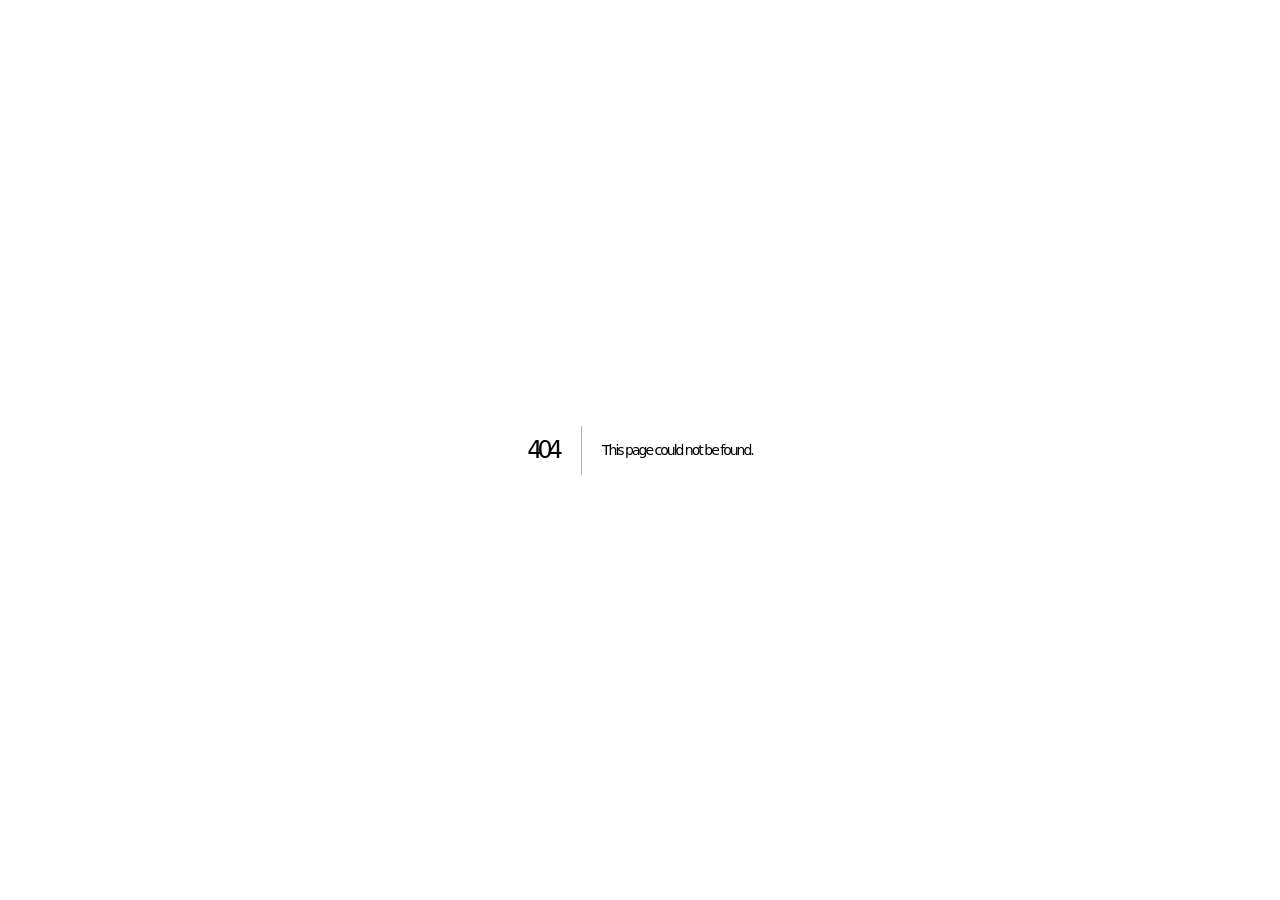
==== commit a00b351f: "Publicar Política de Privacidade e Termos actualizados (21 Nov 2026) Co-authored-by: Cursor <cursora" ====
--- a/404/index.html
+++ b/404/index.html
@@ -1 +1 @@
-<!DOCTYPE html><html lang="pt-PT"><head><meta charSet="utf-8"/><meta name="viewport" content="width=device-width, initial-scale=1"/><link rel="preload" href="/brand/verit-horizontal.svg" as="image"/><link rel="stylesheet" href="/_next/static/chunks/2-kdbgq0ei7hj.css" data-precedence="next"/><link rel="preload" as="script" fetchPriority="low" href="/_next/static/chunks/2udme52dpf0ne.js"/><script src="/_next/static/chunks/15fhnkvwz9mtn.js" async=""></script><script src="/_next/static/chunks/44g0duest-lyw.js" async=""></script><script src="/_next/static/chunks/turbopack-2u1d16houkiyo.js" async=""></script><script src="/_next/static/chunks/2_fxnk36s8uq_.js" async=""></script><meta name="robots" content="noindex"/><meta name="theme-color" content="#F7F9F8"/><title>Verit — Informação laboral, analisada com rigor</title><meta name="description" content="A Verit desenvolve software que analisa planeamentos, tempos de trabalho e remunerações à luz das regras aplicáveis, com a referência de cada verificação."/><link rel="icon" href="/icon.svg?icon.2-k_0nrg1xyh2.svg" sizes="any" type="image/svg+xml"/><script src="/_next/static/chunks/0cz1d0mv5g_q7.js" noModule=""></script></head><body><div hidden=""><!--$--><!--/$--></div><a class="skip" href="#conteudo">Saltar para o conteúdo</a><div class="topbar"><div class="wrap"><header class="nav"><a class="logo" href="/" aria-label="Verit início"><img src="/brand/verit-horizontal.svg" alt="" width="795" height="198"/></a><nav class="links" aria-label="Principal"><a href="/aviacao">Soluções</a><a href="/empresa">Empresa</a></nav></header></div></div><main class="site" id="conteudo" tabindex="-1"><div class="wrap"><div class="page-intro"><h1>Esta página não existe.</h1><p class="muted">O endereço não corresponde a nenhuma página da Verit.</p><p><a class="btn" href="/">Início</a></p></div></div></main><div class="wrap"><footer class="footer"><div class="foottop"><a class="logo" href="/" aria-label="Verit início"><img src="/brand/verit-horizontal.svg" alt="" width="795" height="198"/></a><nav class="footlinks" aria-label="No fim da página"><a href="/empresa#contacto">Contacto</a><a href="/termos">Termos</a><a href="/privacidade">Privacidade</a></nav></div><div class="footlegal"><p>Verit, Unipessoal Lda.</p><p>Rua Adriana de Vecchi 1, Bloco 1, 4.º A, 1750-434 Lisboa</p><p>NIPC: 519765036</p><p>Capital social: 1 000 €</p></div></footer></div><!--$--><!--/$--><script id="_R_">(globalThis["TURBOPACK"] || (globalThis["TURBOPACK"] = [])).push({"otherChunks":["static/chunks/2udme52dpf0ne.js","static/chunks/15fhnkvwz9mtn.js","static/chunks/44g0duest-lyw.js"],"runtimeModuleIds":[94553]});</script><script src="/_next/static/chunks/2udme52dpf0ne.js" async=""></script><script>(self.__next_f=self.__next_f||[]).push([0])</script><script>self.__next_f.push([1,"1:\"$Sreact.fragment\"\n2:\"/_next/static/chunks/2_fxnk36s8uq_.js\"\n3:I[39756,[\"$2\"],\"default\"]\n4:I[37457,[\"$2\"],\"default\"]\nb:\"ViewportBoundary\"\nc:I[97367,[\"$2\"],\"$b\"]\ne:\"MetadataBoundary\"\nf:I[97367,[\"$2\"],\"$e\"]\n10:\"$Sreact.suspense\"\n12:I[68027,[\"$2\"],\"default\",1]\n:HL[\"/_next/static/chunks/2-kdbgq0ei7hj.css\",\"style\"]\n:HL[\"/brand/verit-horizontal.svg\",\"image\"]\n6:X\n7:[[\"children\",{\"s\":\"__PAGE__\",\"h\":512,\"d\":{\"r\":[\"$\",\"$1\",\"c\",{\"children\":[[[\"$\",\"a\",null,{\"className\":\"skip\",\"href\":\"#conteudo\",\"children\":\"Saltar para o conteúdo\"}],[\"$\",\"div\",null,{\"className\":\"topbar\",\"children\":[\"$\",\"div\",null,{\"className\":\"wrap\",\"children\":[\"$\",\"header\",null,{\"className\":\"nav\",\"children\":[[\"$\",\"a\",null,{\"className\":\"logo\",\"href\":\"/\",\"aria-label\":\"Verit início\",\"children\":[\"$\",\"img\",null,{\"src\":\"/brand/verit-horizontal.svg\",\"alt\":\"\",\"width\":795,\"height\":198}]}],[\"$\",\"nav\",null,{\"className\":\"links\",\"aria-label\":\"Principal\",\"children\":[[\"$\",\"a\",\"/aviacao\",{\"href\":\"/aviacao\",\"aria-current\":\"$undefined\",\"children\":\"Soluções\"}],[\"$\",\"a\",\"/empresa\",{\"href\":\"/empresa\",\"aria-current\":\"$undefined\",\"children\":\"Empresa\"}]]}]]}]}]}],[\"$\",\"main\",null,{\"className\":\"site\",\"id\":\"conteudo\",\"tabIndex\":-1,\"children\":[\"$\",\"div\",null,{\"className\":\"wrap\",\"children\":[\"$\",\"div\",null,{\"className\":\"page-intro\",\"children\":[[\"$\",\"h1\",null,{\"children\":\"Esta página não existe.\"}],[\"$\",\"p\",null,{\"className\":\"muted\",\"children\":\"O endereço não corresponde a nenhuma página da Verit.\"}],[\"$\",\"p\",null,{\"children\":[\"$\",\"a\",null,{\"className\":\"btn\",\"href\":\"/\",\"children\":\"Início\"}]}]]}]}]}],[\"$\",\"div\",null,{\"className\":\"wrap\",\"children\":[\"$\",\"footer\",null,{\"className\":\"footer\",\"children\":[[\"$\",\"div\",null,{\"className\":\"foottop\",\"children\":[[\"$\",\"a\",null,{\"className\":\"logo\",\"href\":\"/\",\"aria-label\":\"Verit início\",\"children\":[\"$\",\"img\",null,{\"src\":\"/brand/verit-horizontal.svg\",\"alt\":\"\",\"width\":795,\"height\":198}]}],[\"$\",\"nav\",null,{\"className\":\"footlinks\",\"aria-label\":\"No fim da página\",\"children\":[[\"$\",\"a\",\"/empresa#contacto\",{\"href\":\"/empresa#contacto\",\"children\":\"Contacto\"}],[\"$\",\"a\",\"/termos\",{\"href\":\"/termos\",\"children\":\"Termos\"}],[\"$\",\"a\",\"/privacidade\",{\"href\":\"/privacidade\",\"children\":\"Privacidade\"}]]}]]}],[\"$\",\"div\",null,{\"className\":\"footlegal\",\"children\":[[\"$\",\"p\",\"Verit, Unipessoal Lda.\",{\"children\":\"Verit, Unipessoal Lda.\"}],[\"$\",\"p\",\"Rua Adriana de Vecchi 1, Bloco 1, 4.º A, 1750-434 Lisboa\",{\"children\":\"Rua Adriana de Vecchi 1, Bloco 1, 4.º A, 1750-434 Lisboa\"}],\"$L8\",\"$L9\"]}]]}]}]],null,\"$La\"]}],\"p\":false,\"v\":null}}]]\n5:[[\"children\",{\"s\":\"/_not-found\",\"h\":512,\"d\":{\"r\":[\"$\",\"$1\",\"c\",{\"children\":[null,[\"$\",\"$L3\",null,{\"parallelRouterKey\":\"children\",\"error\":\"$undefined\",\"errorStyles\":\"$undefined\",\"errorScripts\":\"$undefined\",\"template\":[\"$\",\"$L4\",null,{}],\"templateStyles\":\"$undefined\",\"templateScripts\":\"$undefined\",\"notFound\":\"$undefined\",\"forbidden\":\"$undefined\",\"unauthorized\":\"$undefined\"}]]}],\"p\":false,\"v\":\"$6\"},\"c\":\"$Q7\"}]]\n0:{\"P\":null,\"c\":[\"\",\"_not-found\",\"\"],\"q\":\"\",\"i\":false,\"t\":{\"t\":{\"s\":\"\",\"h\":528,\"d\":{\"r\":[\"$\",\"$1\",\"c\",{\"children\":[[[\"$\",\"link\",\"0\",{\"rel\":\"stylesheet\",\"href\":\"/_next/static/chunks/2-kdbgq0ei7hj.css\",\"precedence\":\"next\",\"crossOrigin\":\"$undefined\",\"nonce\":\"$undefined\"}],[\"$\",\"script\",\"script-0\",{\"src\":\"/_next/static/chunks/2_fxnk36s8uq_.js\",\"async\":true,\"nonce\":\"$undefined\"}]],[\"$\",\"html\",null,{\"lang\":\"pt-PT\",\"children\":[\"$\",\"body\",null,{\"children\":[\"$\",\"$L3\",null,{\"parallelRouterKey\":\"children\",\"error\":\"$undefined\",\"errorStyles\":\"$undefined\",\"errorScripts\":\"$undefined\",\"template\":[\"$\",\"$L4\",null,{}],\"templateStyles\":\"$undefined\",\"templateScripts\":\"$undefined\",\"notFound\":[[[\"$\",\"a\",null,{\"className\":\"skip\",\"href\":\"#conteudo\",\"children\":\"Saltar para o conteúdo\"}],[\"$\",\"div\",null,{\"className\":\"topbar\",\"children\":[\"$\",\"div\",null,{\"className\":\"wrap\",\"children\":[\"$\",\"header\",null,{\"className\":\"nav\",\"children\":[[\"$\",\"a\",null,{\"className\":\"logo\",\"href\":\"/\",\"aria-label\":\"Verit início\",\"children\":[\"$\",\"img\",null,{\"src\":\"/brand/verit-horizontal.svg\",\"alt\":\"\",\"width\":795,\"height\":198}]}],[\"$\",\"nav\",null,{\"className\":\"links\",\"aria-label\":\"Principal\",\"children\":[[\"$\",\"a\",\"/aviacao\",{\"href\":\"/aviacao\",\"aria-current\":\"$undefined\",\"children\":\"Soluções\"}],[\"$\",\"a\",\"/empresa\",{\"href\":\"/empresa\",\"aria-current\":\"$undefined\",\"children\":\"Empresa\"}]]}]]}]}]}],[\"$\",\"main\",null,{\"className\":\"site\",\"id\":\"conteudo\",\"tabIndex\":-1,\"children\":[\"$\",\"div\",null,{\"className\":\"wrap\",\"children\":[\"$\",\"div\",null,{\"className\":\"page-intro\",\"children\":[[\"$\",\"h1\",null,{\"children\":\"Esta página não existe.\"}],[\"$\",\"p\",null,{\"className\":\"muted\",\"children\":\"O endereço não corresponde a nenhuma página da Verit.\"}],[\"$\",\"p\",null,{\"children\":[\"$\",\"a\",null,{\"className\":\"btn\",\"href\":\"/\",\"children\":\"Início\"}]}]]}]}]}],[\"$\",\"div\",null,{\"className\":\"wrap\",\"children\":[\"$\",\"footer\",null,{\"className\":\"footer\",\"children\":[[\"$\",\"div\",null,{\"className\":\"foottop\",\"children\":[[\"$\",\"a\",null,{\"className\":\"logo\",\"href\":\"/\",\"aria-label\":\"Verit início\",\"children\":[\"$\",\"img\",null,{\"src\":\"/brand/verit-horizontal.svg\",\"alt\":\"\",\"width\":795,\"height\":198}]}],[\"$\",\"nav\",null,{\"className\":\"footlinks\",\"aria-label\":\"No fim da página\",\"children\":[[\"$\",\"a\",\"/empresa#contacto\",{\"href\":\"/empresa#contacto\",\"children\":\"Contacto\"}],[\"$\",\"a\",\"/termos\",{\"href\":\"/termos\",\"children\":\"Termos\"}],[\"$\",\"a\",\"/privacidade\",{\"href\":\"/privacidade\",\"children\":\"Privacidade\"}]]}]]}],[\"$\",\"div\",null,{\"className\":\"footlegal\",\"children\":[[\"$\",\"p\",\"Verit, Unipessoal Lda.\",{\"children\":\"Verit, Unipessoal Lda.\"}],[\"$\",\"p\",\"Rua Adriana de Vecchi 1, Bloco 1, 4.º A, 1750-434 Lisboa\",{\"children\":\"Rua Adriana de Vecchi 1, Bloco 1, 4.º A, 1750-434 Lisboa\"}],[\"$\",\"p\",\"NIPC: 519765036\",{\"children\":\"NIPC: 519765036\"}],[\"$\",\"p\",\"Capital social: 1 000 €\",{\"children\":\"Capital social: 1 000 €\"}]]}]]}]}]],[]],\"forbidden\":\"$undefined\",\"unauthorized\":\"$undefined\"}]}]}]]}],\"p\":false,\"v\":null},\"c\":\"$Q5\"},\"h\":{\"r\":[\"$\",\"$1\",\"h\",{\"children\":[[\"$\",\"meta\",null,{\"name\":\"robots\",\"content\":\"noindex\"}],[\"$\",\"$Lc\",null,{\"children\":\"$Ld\"}],[\"$\",\"$Lf\",null,{\"children\":[[\"$\",\"div\",null,{\"hidden\":true,\"children\":[\"$\",\"$10\",null,{\"name\":\"Next.Metadata\",\"children\":\"$L11\"}]}],null]}],null]}],\"p\":false,\"v\":null}},\"m\":\"$undefined\",\"G\":[\"$12\",[[\"$\",\"link\",\"0\",{\"rel\":\"stylesheet\",\"href\":\"/_next/static/chunks/2-kdbgq0ei7hj.css\",\"precedence\":\"next\",\"crossOrigin\":\"$undefined\",\"nonce\":\"$undefined\"}]]],\"S\":true,\"r\":\"$undefined\",\"s\":\"$undefined\",\"a\":\"$undefined\",\"l\":\"$undefined\",\"p\":\"$undefined\",\"d\":\"$undefined\",\"b\":\"9VITOOsCx7aveD0ea5Khx\"}\n13:I[97367,[\"$2\"],\"OutletBoundary\"]\n6:C\n8:[\"$\",\"p\",\"NIPC: 519765036\",{\"children\":\"NIPC: 519765036\"}]\n9:[\"$\",\"p\",\"Capital social: 1 000 €\",{\"children\":\"Capital social: 1 000 €\"}]\na:[\"$\",\"$L13\",null,{\"children\":[\"$\",\"$10\",null,{\"name\":\"Next.MetadataOutlet\",\"children\":\"$@14\"}]}]\nd:[[\"$\",\"meta\",\"0\",{\"charSet\":\"utf-8\"}],[\"$\",\"meta\",\"1\",{\"name\":\"viewport\",\"content\":\"width=device-width, initial-scale=1\"}],[\"$\",\"meta\",\"2\",{\"name\":\"theme-color\",\"content\":\"#F7F9F8\"}]]\n15:I[27201,[\"$2\"],\"IconMark\"]\n11:[[\"$\",\"title\",\"0\",{\"children\":\"Verit — Informação laboral, analisada com rigor\"}],[\"$\",\"meta\",\"1\",{\"name\":\"description\",\"content\":\"A Verit desenvolve software que analisa planeamentos, tempos de trabalho e remunerações à luz das regras aplicáveis, com a referência de cada verificação.\"}],[\"$\",\"link\",\"2\",{\"rel\":\"icon\",\"href\":\"/icon.svg?icon.2-k_0nrg1xyh2.svg\",\"sizes\":\"any\",\"type\":\"image/svg+xml\"}],[\"$\",\"$L15\",\"3\",{}]]\n14:null\n"])</script></body></html>+<!DOCTYPE html><html lang="pt-PT"><head><meta charSet="utf-8"/><meta name="viewport" content="width=device-width, initial-scale=1"/><link rel="stylesheet" href="/_next/static/chunks/2-kdbgq0ei7hj.css" data-precedence="next"/><link rel="preload" as="script" fetchPriority="low" href="/_next/static/chunks/2udme52dpf0ne.js"/><script src="/_next/static/chunks/0xahm4a2my15v.js" async=""></script><script src="/_next/static/chunks/44g0duest-lyw.js" async=""></script><script src="/_next/static/chunks/turbopack-2u1d16houkiyo.js" async=""></script><script src="/_next/static/chunks/2_fxnk36s8uq_.js" async=""></script><meta name="robots" content="noindex"/><meta name="theme-color" content="#F7F9F8"/><title>Verit — Informação laboral, analisada com rigor</title><meta name="description" content="A Verit desenvolve software que analisa planeamentos, tempos de trabalho e remunerações à luz das regras aplicáveis, com a referência de cada verificação."/><link rel="icon" href="/icon.svg?icon.2-k_0nrg1xyh2.svg" sizes="any" type="image/svg+xml"/><title>404: This page could not be found.</title><script src="/_next/static/chunks/0cz1d0mv5g_q7.js" noModule=""></script></head><body><div hidden=""><!--$--><!--/$--></div><div style="font-family:system-ui,&quot;Segoe UI&quot;,Roboto,Helvetica,Arial,sans-serif,&quot;Apple Color Emoji&quot;,&quot;Segoe UI Emoji&quot;;height:100vh;text-align:center;display:flex;flex-direction:column;align-items:center;justify-content:center"><div><style>body{color:#000;background:#fff;margin:0}.next-error-h1{border-right:1px solid rgba(0,0,0,.3)}@media (prefers-color-scheme:dark){body{color:#fff;background:#000}.next-error-h1{border-right:1px solid rgba(255,255,255,.3)}}</style><h1 class="next-error-h1" style="display:inline-block;margin:0 20px 0 0;padding:0 23px 0 0;font-size:24px;font-weight:500;vertical-align:top;line-height:49px">404</h1><div style="display:inline-block"><h2 style="font-size:14px;font-weight:400;line-height:49px;margin:0">This page could not be found.</h2></div></div></div><!--$--><!--/$--><script id="_R_">(globalThis["TURBOPACK"] || (globalThis["TURBOPACK"] = [])).push({"otherChunks":["static/chunks/2udme52dpf0ne.js","static/chunks/0xahm4a2my15v.js","static/chunks/44g0duest-lyw.js"],"runtimeModuleIds":[94553]});</script><script src="/_next/static/chunks/2udme52dpf0ne.js" async=""></script><script>(self.__next_f=self.__next_f||[]).push([0])</script><script>self.__next_f.push([1,"1:\"$Sreact.fragment\"\n2:\"/_next/static/chunks/2_fxnk36s8uq_.js\"\n3:I[39756,[\"$2\"],\"default\"]\n4:I[37457,[\"$2\"],\"default\"]\n8:I[97367,[\"$2\"],\"OutletBoundary\"]\n9:\"$Sreact.suspense\"\nb:\"ViewportBoundary\"\nc:I[97367,[\"$2\"],\"$b\"]\ne:\"MetadataBoundary\"\nf:I[97367,[\"$2\"],\"$e\"]\n11:I[68027,[\"$2\"],\"default\",1]\n:HL[\"/_next/static/chunks/2-kdbgq0ei7hj.css\",\"style\"]\n6:X\n7:[[\"children\",{\"s\":\"__PAGE__\",\"h\":512,\"d\":{\"r\":[\"$\",\"$1\",\"c\",{\"children\":[[[\"$\",\"title\",null,{\"children\":\"404: This page could not be found.\"}],[\"$\",\"div\",null,{\"style\":\"$0:t:t:d:r:props:children:1:props:children:props:children:props:notFound:0:1:props:style\",\"children\":[\"$\",\"div\",null,{\"children\":[[\"$\",\"style\",null,{\"dangerouslySetInnerHTML\":{\"__html\":\"body{color:#000;background:#fff;margin:0}.next-error-h1{border-right:1px solid rgba(0,0,0,.3)}@media (prefers-color-scheme:dark){body{color:#fff;background:#000}.next-error-h1{border-right:1px solid rgba(255,255,255,.3)}}\"}}],[\"$\",\"h1\",null,{\"className\":\"next-error-h1\",\"style\":\"$0:t:t:d:r:props:children:1:props:children:props:children:props:notFound:0:1:props:children:props:children:1:props:style\",\"children\":404}],[\"$\",\"div\",null,{\"style\":\"$0:t:t:d:r:props:children:1:props:children:props:children:props:notFound:0:1:props:children:props:children:2:props:style\",\"children\":[\"$\",\"h2\",null,{\"style\":\"$0:t:t:d:r:props:children:1:props:children:props:children:props:notFound:0:1:props:children:props:children:2:props:children:props:style\",\"children\":\"This page could not be found.\"}]}]]}]}]],null,[\"$\",\"$L8\",null,{\"children\":[\"$\",\"$9\",null,{\"name\":\"Next.MetadataOutlet\",\"children\":\"$@a\"}]}]]}],\"p\":false,\"v\":null}}]]\n5:[[\"children\",{\"s\":\"/_not-found\",\"h\":512,\"d\":{\"r\":[\"$\",\"$1\",\"c\",{\"children\":[null,[\"$\",\"$L3\",null,{\"parallelRouterKey\":\"children\",\"error\":\"$undefined\",\"errorStyles\":\"$undefined\",\"errorScripts\":\"$undefined\",\"template\":[\"$\",\"$L4\",null,{}],\"templateStyles\":\"$undefined\",\"templateScripts\":\"$undefined\",\"notFound\":\"$undefined\",\"forbidden\":\"$undefined\",\"unauthorized\":\"$undefined\"}]]}],\"p\":false,\"v\":\"$6\"},\"c\":\"$Q7\"}]]\n0:{\"P\":null,\"c\":[\"\",\"_not-found\",\"\"],\"q\":\"\",\"i\":false,\"t\":{\"t\":{\"s\":\"\",\"h\":528,\"d\":{\"r\":[\"$\",\"$1\",\"c\",{\"children\":[[[\"$\",\"link\",\"0\",{\"rel\":\"stylesheet\",\"href\":\"/_next/static/chunks/2-kdbgq0ei7hj.css\",\"precedence\":\"next\",\"crossOrigin\":\"$undefined\",\"nonce\":\"$undefined\"}],[\"$\",\"script\",\"script-0\",{\"src\":\"/_next/static/chunks/2_fxnk36s8uq_.js\",\"async\":true,\"nonce\":\"$undefined\"}]],[\"$\",\"html\",null,{\"lang\":\"pt-PT\",\"children\":[\"$\",\"body\",null,{\"children\":[\"$\",\"$L3\",null,{\"parallelRouterKey\":\"children\",\"error\":\"$undefined\",\"errorStyles\":\"$undefined\",\"errorScripts\":\"$undefined\",\"template\":[\"$\",\"$L4\",null,{}],\"templateStyles\":\"$undefined\",\"templateScripts\":\"$undefined\",\"notFound\":[[[\"$\",\"title\",null,{\"children\":\"404: This page could not be found.\"}],[\"$\",\"div\",null,{\"style\":{\"fontFamily\":\"system-ui,\\\"Segoe UI\\\",Roboto,Helvetica,Arial,sans-serif,\\\"Apple Color Emoji\\\",\\\"Segoe UI Emoji\\\"\",\"height\":\"100vh\",\"textAlign\":\"center\",\"display\":\"flex\",\"flexDirection\":\"column\",\"alignItems\":\"center\",\"justifyContent\":\"center\"},\"children\":[\"$\",\"div\",null,{\"children\":[[\"$\",\"style\",null,{\"dangerouslySetInnerHTML\":{\"__html\":\"body{color:#000;background:#fff;margin:0}.next-error-h1{border-right:1px solid rgba(0,0,0,.3)}@media (prefers-color-scheme:dark){body{color:#fff;background:#000}.next-error-h1{border-right:1px solid rgba(255,255,255,.3)}}\"}}],[\"$\",\"h1\",null,{\"className\":\"next-error-h1\",\"style\":{\"display\":\"inline-block\",\"margin\":\"0 20px 0 0\",\"padding\":\"0 23px 0 0\",\"fontSize\":24,\"fontWeight\":500,\"verticalAlign\":\"top\",\"lineHeight\":\"49px\"},\"children\":404}],[\"$\",\"div\",null,{\"style\":{\"display\":\"inline-block\"},\"children\":[\"$\",\"h2\",null,{\"style\":{\"fontSize\":14,\"fontWeight\":400,\"lineHeight\":\"49px\",\"margin\":0},\"children\":\"This page could not be found.\"}]}]]}]}]],[]],\"forbidden\":\"$undefined\",\"unauthorized\":\"$undefined\"}]}]}]]}],\"p\":false,\"v\":null},\"c\":\"$Q5\"},\"h\":{\"r\":[\"$\",\"$1\",\"h\",{\"children\":[[\"$\",\"meta\",null,{\"name\":\"robots\",\"content\":\"noindex\"}],[\"$\",\"$Lc\",null,{\"children\":\"$Ld\"}],[\"$\",\"$Lf\",null,{\"children\":[[\"$\",\"div\",null,{\"hidden\":true,\"children\":[\"$\",\"$9\",null,{\"name\":\"Next.Metadata\",\"children\":\"$L10\"}]}],null]}],null]}],\"p\":false,\"v\":null}},\"m\":\"$undefined\",\"G\":[\"$11\",[[\"$\",\"link\",\"0\",{\"rel\":\"stylesheet\",\"href\":\"/_next/static/chunks/2-kdbgq0ei7hj.css\",\"precedence\":\"next\",\"crossOrigin\":\"$undefined\",\"nonce\":\"$undefined\"}]]],\"S\":true,\"r\":\"$undefined\",\"s\":\"$undefined\",\"a\":\"$undefined\",\"l\":\"$undefined\",\"p\":\"$undefined\",\"d\":\"$undefined\",\"b\":\"cYO3T_-K0jEfKRfDxmF8_\"}\n6:C\nd:[[\"$\",\"meta\",\"0\",{\"charSet\":\"utf-8\"}],[\"$\",\"meta\",\"1\",{\"name\":\"viewport\",\"content\":\"width=device-width, initial-scale=1\"}],[\"$\",\"meta\",\"2\",{\"name\":\"theme-color\",\"content\":\"#F7F9F8\"}]]\n12:I[27201,[\"$2\"],\"IconMark\"]\na:null\n10:[[\"$\",\"title\",\"0\",{\"children\":\"Verit — Informação laboral, analisada com rigor\"}],[\"$\",\"meta\",\"1\",{\"name\":\"description\",\"content\":\"A Verit desenvolve software que analisa planeamentos, tempos de trabalho e remunerações à luz das regras aplicáveis, com a referência de cada verificação.\"}],[\"$\",\"link\",\"2\",{\"rel\":\"icon\",\"href\":\"/icon.svg?icon.2-k_0nrg1xyh2.svg\",\"sizes\":\"any\",\"type\":\"image/svg+xml\"}],[\"$\",\"$L12\",\"3\",{}]]\n"])</script></body></html>
